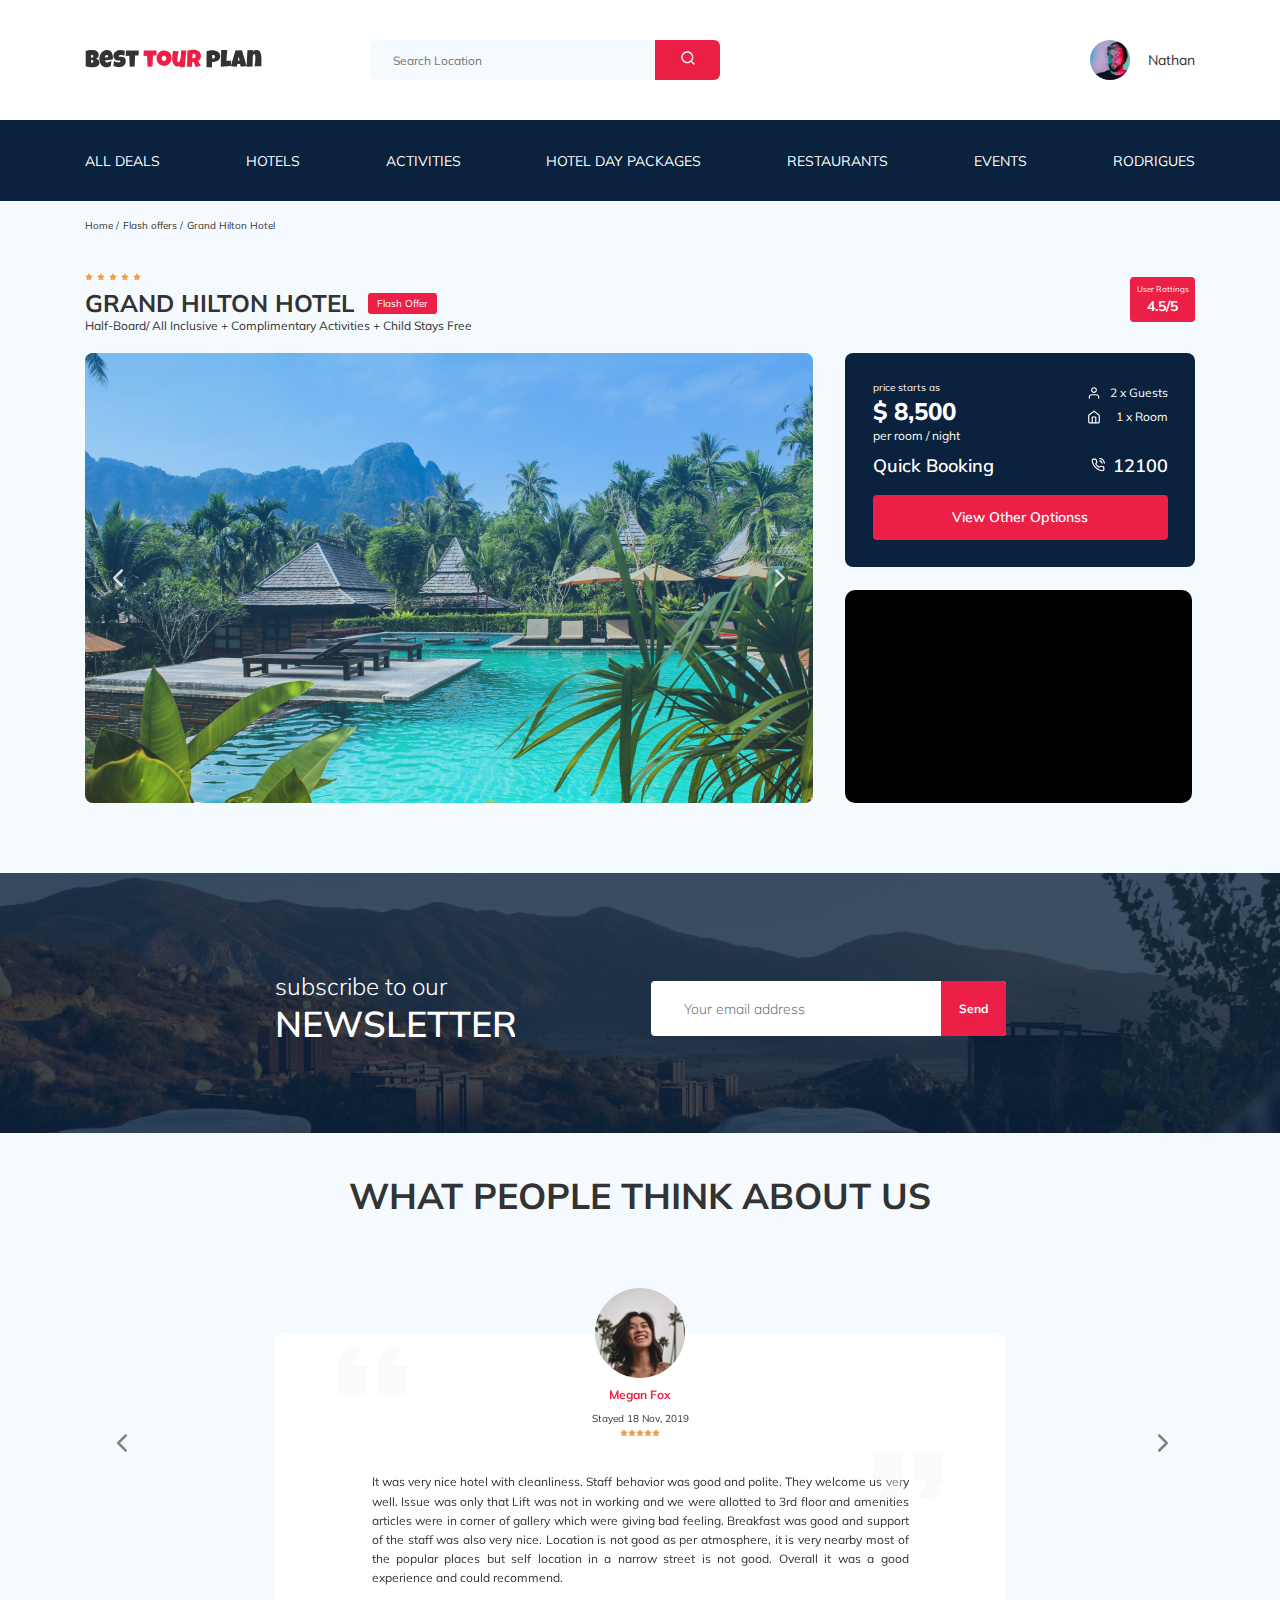
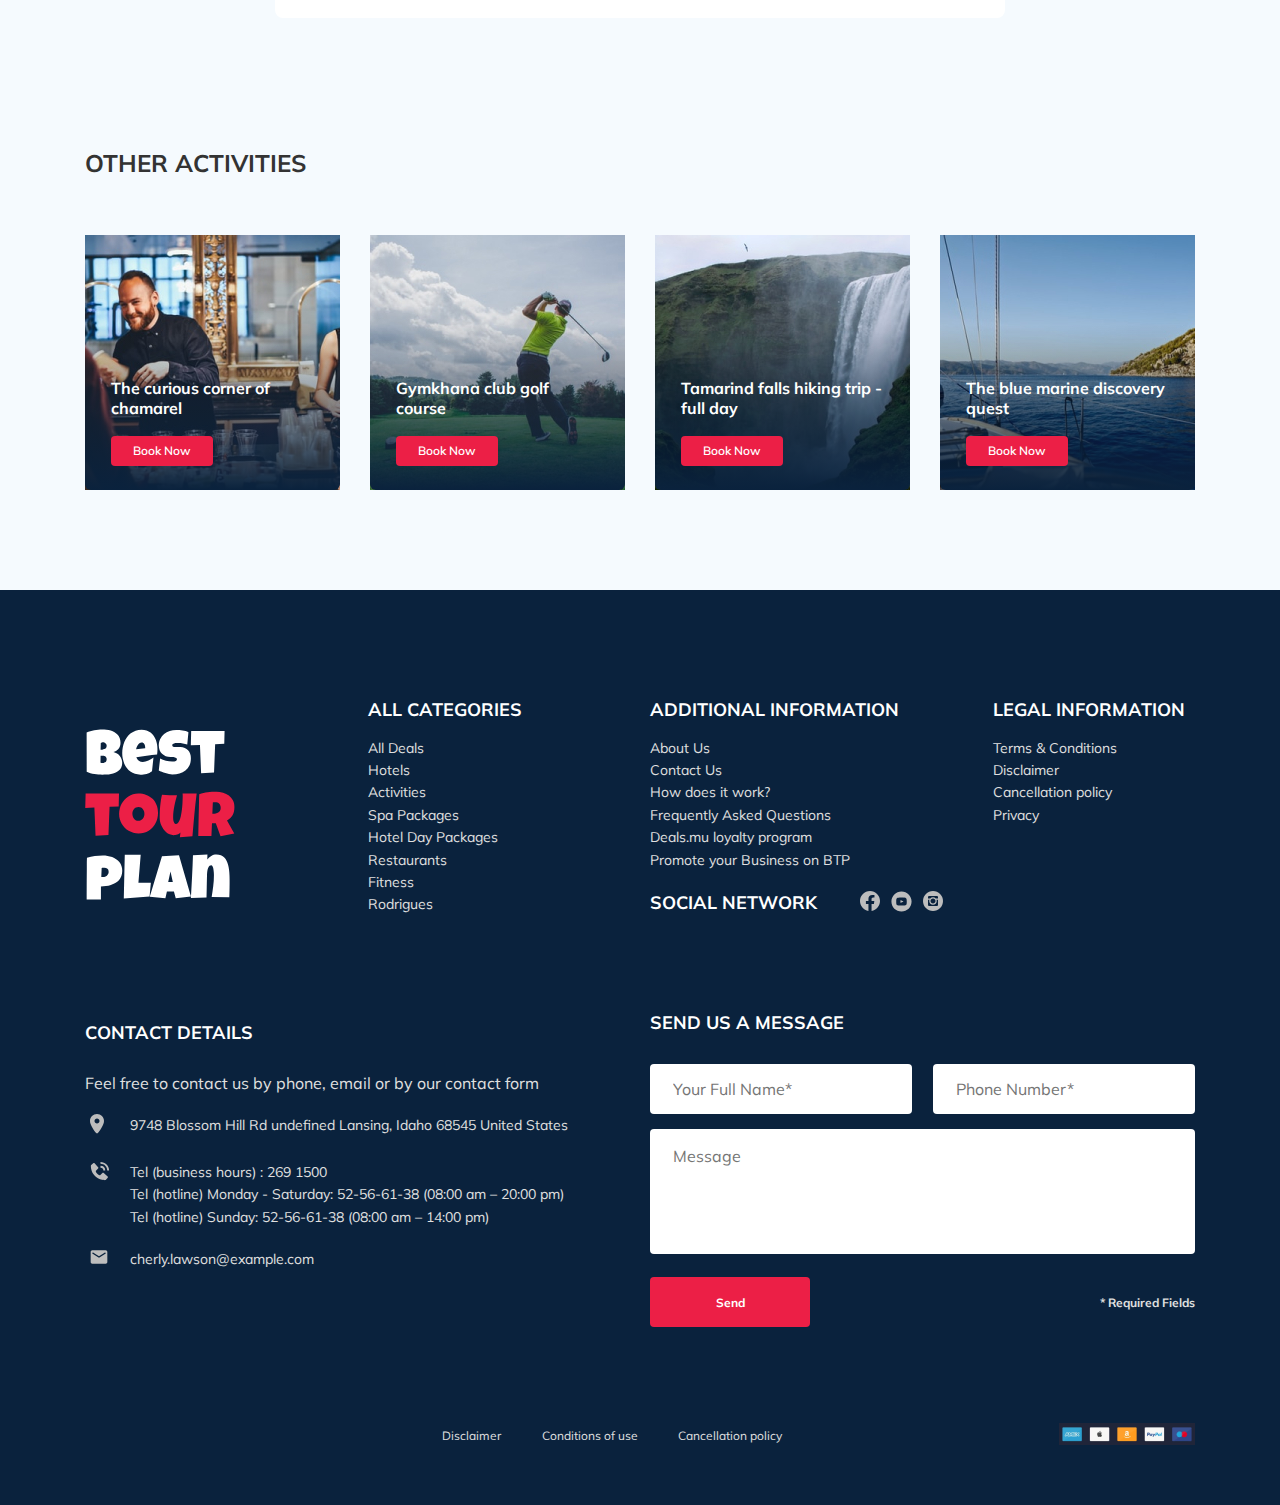
==== index.html @ 8a9fab69 "fixed: responsive for 320px" ====
<!DOCTYPE html>
<html lang="en">
<head>
  <meta charset="UTF-8">
  <meta http-equiv="X-UA-Compatible" content="IE=edge">
  <meta name="viewport" content="width=device-width, initial-scale=1.0">
  <link rel="shortcut icon" type="image/jpg" href="image/favicon.png">
  <link rel="preconnect" href="https://fonts.gstatic.com">
  <link href="https://fonts.googleapis.com/css2?family=Mulish:wght@400;700&family=Nunito:wght@400;600;700;800&display=swap" rel="stylesheet">
  <link rel="stylesheet" href="css/swiper-bundle.min.css">
  <link rel="stylesheet" href="css/style.css">
  <title>Best Tour Plan - Otel Booking</title>
</head>
<body>
  <header class="navbar navbar--mobile_fixed">
    <div class="container">
      <div class="navbar-top">
        <a href="#" class="logo"><img src="image/horizontal-Logo.svg" alt="Logo" class="logo"></a>


        <form action="#" class="search navbar__search navbar__search--mobile-hidden">
          <input type="text" class="search__input" placeholder="Search Location">
          <button class="search__button"><img src="image/search.svg" alt="search"></button>
        </form>
        <!-- /search -->

        <a href="#" class="user navbar__user navbar__user--mobile-hidden">
          <img src="image/avatar.jpg" alt="avatar: Nathan" class="user__avatar">
          <span class="user__name">Nathan</span>
        </a>
        <!-- /.user -->
        <button class="menu-button navbar-top-menu-button">
          <span class="menu-button__line"></span>
          <span class="menu-button__line"></span>
          <span class="menu-button__line"></span>
        </button>
      </div>
      <!-- hedaer__top -->
    </div>
    <div class="navbar__bottom">
      <div class="container">
        <nav>
          <ul class="navbar__menu">
            <li class="navbar__menu-item navbar__menu-item--mobile-visible">
              <a href="#" class="user navbar__user navbar__user--mobile-visible">
                <img src="image/avatar.jpg" alt="avatar: Nathan" class="user__avatar">
                <span class="user__name user__name--light">Nathan</span>
              </a>
            </li>
            <li class="navbar__menu-item navbar__menu-item--mobile-visible">
              <form action="#" class="search navbar__search navbar__search--mobile-visible">
                <input type="text" class="search__input" placeholder="Search Location">
                <button class="search__button"><img src="image/search.svg" alt="search"></button>
              </form>
            </li>
            <li class="navbar__menu-item">
              <a href="" class="navbar__menu-link">All Deals</a>
            </li>
            <li class="navbar__menu-item">
              <a href="" class="navbar__menu-link">Hotels</a>
            </li>
            <li class="navbar__menu-item">
              <a href="" class="navbar__menu-link">Activities</a>
            </li>
            <li class="navbar__menu-item">
              <a href="" class="navbar__menu-link">Hotel Day Packages</a>
            </li>
            <li class="navbar__menu-item">
              <a href="" class="navbar__menu-link">Restaurants</a>
            </li>
            <li class="navbar__menu-item">
              <a href="" class="navbar__menu-link">Events</a>
            </li>
            <li class="navbar__menu-item">
              <a href="" class="navbar__menu-link">Rodrigues</a>
            </li>
          </ul>
        </nav>
      </div>
    </div>
    <!-- /.navbar__container -->
  </header>
  <nav class="breadcrump">
    <div class="container">
      <ul class="breadcrump__list">
        <li class="breadcrump__list-item">
          <a href="" class="breadcrump__list-link">Home</a>
        </li>
        <li class="breadcrump__list-item">
          <a href="" class="breadcrump__list-link">Flash offers</a>
        </li>
        <li class="breadcrump__list-item">
          Grand Hilton Hotel
        </li>
      </ul>
    </div>
    <!-- /.container -->
  </nav>
  <!-- /.breadcrump -->
  <section class="hotel">
    <div class="container">
      <div class="hotel__info">
        <div class="hotel__info-text">
          <div class="hotel__wrapper">
            <div class="stars">
              <img src="image/Star.svg" alt="star" class="star">
              <img src="image/Star.svg" alt="star" class="star">
              <img src="image/Star.svg" alt="star" class="star">
              <img src="image/Star.svg" alt="star" class="star">
              <img src="image/Star.svg" alt="star" class="star">
            </div>
            <h1 class="hotel__name hotel__info-name">GRAND HILTON HOTEL</h1>
            <span class="offer hotel__info-offer">Flash Offer</span>
          </div>
          <p class="hotel__description hotel__info-description">Half-Board/ All Inclusive + Complimentary Activities + Child Stays Free</p>
        </div>
        <div class="rating hotel__info-rating">
          <span class="rating__text">User Rattings</span>
          <span class="rating__counter">4.5/5</span>
        </div>
      </div>
      <div class="hotel__grid">
        <!-- Slider main container -->
        <div class="swiper-container hotel-slider hotel__slider">
          <!-- Additional required wrapper -->
          <div class="swiper-wrapper">
            <!-- Slides -->
            <div class="swiper-slide hotel__swiper-item"><img class="hotel__slider-img" src="image/slider.jpg" alt="slider photo"></div>
            <div class="swiper-slide hotel__swiper-item"><img class="hotel__slider-img" src="image/slider.jpg" alt="slider photo"></div>
            <div class="swiper-slide hotel__swiper-item"><img class="hotel__slider-img" src="image/slider.jpg" alt="slider photo"></div>
          </div>
          <!-- If we need navigation buttons -->
          <button class="hotel-slider__button hotel-slider__button--pref"></button>
          <button class="hotel-slider__button hotel-slider__button--next"></button>
        </div>
        <!-- /swiper-container -->
        <div class="hotel__right">
          <div class="booking">
            <div class="booking__info">
              <div class="booking__price">
                <span class="booking__start">price starts as</span>
                <strong class="booking__pricetag">$ 8,500</strong>
                <span class="booking__per-room">per room / night</span>
              </div>
              <!-- /.booking -->
              <div class="booking__room">
                <div class="booking__text">
                  <img src="image/booking/user.svg" alt="user" class="booking__icon">
                  <span class="booking__description">2 x Guests</span>
                </div>
                <div class="booking__text">
                  <img src="image/booking/home.svg" alt="room" class="booking__icon">
                  <span class="booking__description">1 x Room</span>
                </div>
              </div>
            </div>
            <!-- /.booking__info -->
            <div class="booking__call-center">
              <span class="booking__heading">Quick Booking</span>
              <a href="tel:12100" class="booking__number">
                <img src="image/booking/phone-call.svg" alt="call">
                <span class="booking__num">12100</span>
              </a>
            </div>
            <button class="booking__button button">View Other Optionss</button>
  
            <!-- /.booking__call-center -->
          </div>
          <!-- /.booking -->
          <div class="map">
            <iframe src="https://www.google.com/maps/embed?pb=!1m18!1m12!1m3!1d3952.0412124696145!2d98.29255281409928!3d7.89075740794915!2m3!1f0!2f0!3f0!3m2!1i1024!2i768!4f13.1!3m3!1m2!1s0x30503b7bfcd9f903%3A0xf7065fac1e3d7c48!2sDoubleTree%20by%20Hilton%20Phuket%20Banthai%20Resort!5e0!3m2!1sru!2skz!4v1615808727903!5m2!1sru!2skz"  height="213" style="border:0;" allowfullscreen="" loading="lazy"></iframe>
          </div>
          <!-- /.map -->
        </div>
        <!-- /.hotel__right -->
      </div>
      <!-- /.hotel__grid -->
      </div>
  </section>
  <section class="newsletter">
    <div class="newsletter__wrapper">
      <h2 class="newsletter__title">
        subscribe to our
        <span class="newsletter__title-strong">Newsletter</span>
      </h2>
      <form action="#" class="subscribe newsletter__subscribe">
        <input type="text" class="subscribe__input" placeholder="Your email address">
        <button class="subscribe__button">Send</button>
      </form>
    </div>
    <!-- /.newsletter-wrapper -->
  </section>
  <section class="reviews">
    <div class="container">
      <h2 class="reviews__title">What people think about us</h2>
      <div class="swiper-container reviews-slider">
        <div class="swiper-wrapper">
          <div class="swiper-slide">
            <div class="reviews-slider__item">
              <div class="reviews-slider__profile">
                <img src="image/reviews-avatar.jpg" alt="avatar" class="reviews-slider-avatar">
                <h3 class="reviews-slider__username">Megan Fox</h3>
                <span class="reviews-slider__date">Stayed 18 Nov, 2019</span>
                <div class="reviews-slider__rating">
                  <img src="image/Star.svg" alt="star" class="star">
                  <img src="image/Star.svg" alt="star" class="star">
                  <img src="image/Star.svg" alt="star" class="star">
                  <img src="image/Star.svg" alt="star" class="star">
                  <img src="image/Star.svg" alt="star" class="star">
                </div>
                <!-- /.reviews-slider__rating -->
              </div>
              <!-- /.review-slide__profile -->
              <p class="reviews-slider__text">
                It was very nice hotel with cleanliness. Staff behavior was good and polite. They welcome us very well. Issue was only that Lift was not in working and we were allotted to 3rd floor and amenities articles were in corner of gallery which were giving bad feeling. Breakfast was good and support of the staff was also very nice. Location is not good as per atmosphere, it is very nearby most of the popular places but self location in a narrow street is not good. Overall it was a good experience and could recommend. 
              </p>
            </div>
            <!-- /.review-slide__item -->
          </div>
          <!-- /.swiper-slide -->
          <div class="swiper-slide">
            <div class="reviews-slider__item">
              <div class="reviews-slider__profile">
                <img src="image/reviews-avatar-2.jpg" alt="avatar" class="reviews-slider-avatar">
                <h3 class="reviews-slider__username">Steven Micchal</h3>
                <span class="reviews-slider__date">Stayed 15 Feb, 2018</span>
                <div class="reviews-slider__rating">
                  <img src="image/Star.svg" alt="star" class="star">
                  <img src="image/Star.svg" alt="star" class="star">
                  <img src="image/Star.svg" alt="star" class="star">
                  <img src="image/Star.svg" alt="star" class="star">
                  <img src="image/Star.svg" alt="star" class="star">
                </div>
                <!-- /.reviews-slider__rating -->
              </div>
              <!-- /.review-slide__profile -->
              <p class="reviews-slider__text">
                It was very nice hotel with cleanliness. Staff behavior was good and polite. They welcome us very well. Issue was only that Lift was not in working and we were allotted to 3rd floor and amenities articles were in corner of gallery which were giving bad feeling. Breakfast was good and support of the staff was also very nice. Location is not good as per atmosphere, it is very nearby most of the popular places but self location in a narrow street is not good. Overall it was a good experience and could recommend. 
              </p>
            </div>
            <!-- /.review-slide__item -->
          </div>
          <!-- /.swiper-slide -->
          <div class="swiper-slide">
            <div class="reviews-slider__item">
              <div class="reviews-slider__profile">
                <img src="image/reviews-avatar-3.jpg" alt="avatar" class="reviews-slider-avatar">
                <h3 class="reviews-slider__username">Brandin Cold</h3>
                <span class="reviews-slider__date">Stayed 23 Apr, 2018</span>
                <div class="reviews-slider__rating">
                  <img src="image/Star.svg" alt="star" class="star">
                  <img src="image/Star.svg" alt="star" class="star">
                  <img src="image/Star.svg" alt="star" class="star">
                  <img src="image/Star.svg" alt="star" class="star">
                  <img src="image/Star.svg" alt="star" class="star">
                </div>
                <!-- /.reviews-slider__rating -->
              </div>
              <!-- /.review-slide__profile -->
              <p class="reviews-slider__text">
                It was very nice hotel with cleanliness. Staff behavior was good and polite. They welcome us very well. Issue was only that Lift was not in working and we were allotted to 3rd floor and amenities articles were in corner of gallery which were giving bad feeling. Breakfast was good and support of the staff was also very nice. Location is not good as per atmosphere, it is very nearby most of the popular places but self location in a narrow street is not good. Overall it was a good experience and could recommend. 
              </p>
            </div>
            <!-- /.review-slide__item -->
          </div>
          <!-- /.swiper-slide -->
        </div>
        <!-- /.preview-wrapper -->
        <button class="reviews-slider__button reviews-slider__button--prev"></button>
        <button class="reviews-slider__button reviews-slider__button--next"></button>
      </div>
      <!-- /.preview-sliders -->
          </div>
          <!-- /.container -->
  </section>
  <!-- /.newsletter -->
  <section class="activities">
    <div class="container">
      <h2 class="activities__title">
        Other Activities
      </h2>
      <div class="activities-wrapper">
        <div class="card activities-card">
          <img class="image card__img" src="image/activities-1.jpg" alt="The curious corner 
          of chamarel">
          <h3 class="card__title">The curious corner 
            of chamarel</h3>
          <button class="card__button">Book Now</button>
        </div>
        <!-- /.card -->
        <div class="card activities-card">
          <img class="image card__img" src="image/activities-2.jpg" alt="Gymkhana club golf
          course">
          <h3 class="card__title">Gymkhana club golf
            course</h3>
          <button class="card__button">Book Now</button>
        </div>
        <!-- /.card -->
        <div class="card activities-card">
          <img class="image card__img" src="image/activities-3.jpg" alt="Tamarind falls hiking trip - full day">
          <h3 class="card__title">Tamarind falls hiking trip - full day </h3>
          <button class="card__button">Book Now</button>
        </div>
        <!-- /.card -->
        <div class="card activities-card">
          <img class="image card__img" src="image/activities-4.jpg" alt="The blue marine discovery quest">
          <h3 class="card__title">The blue marine discovery quest</h3>
          <button class="card__button">Book Now</button>
        </div>
        <!-- /.card -->
      </div>
      <!-- /.activities-wrapper -->
    </div>
    <!-- /.container -->
  </section>
  <footer class="footer">
    <div class="container">
      <div class="footer-wrapper">
        <img src="image/vertical-logo.svg" alt="Logo: Best Tour plan" class="logo footer__logo">
        <div class="footer__lits footer__categories">
          <div class="footer__title">ALL CATEGORIES
          </div>
          <ul class="footer__ul">
            <li class="footer__item"><a href="#" class="footer__link">All Deals
            </a></li>
            <li class="footer__item"><a href="#" class="footer__link">Hotels
            </a></li>
            <li class="footer__item"><a href="#" class="footer__link">Activities </a></li>
            <li class="footer__item"><a href="#" class="footer__link">Spa Packages</a></li>
            <li class="footer__item"><a href="#" class="footer__link">Hotel Day Packages</a></li>
            <li class="footer__item"><a href="#" class="footer__link">Restaurants</a></li>
            <li class="footer__item"><a href="#" class="footer__link">Fitness</a></li>
            <li class="footer__item"><a href="#" class="footer__link">Rodrigues</a></li>
          </ul>
          <!-- /.footer__ul -->
        </div>      
        <!-- /.footer__list -->
        <div class="footer__lits footer__additional">
          <div class="footer__title">ADDITIONAL INFORMATION</div>
          <ul class="footer__ul">
            <li class="footer__item"><a href="#" class="footer__link">About Us
            </a></li>
            <li class="footer__item"><a href="#" class="footer__link">Contact Us
            </a></li>
            <li class="footer__item"><a href="#" class="footer__link">How does it work?
            </a></li>
            <li class="footer__item"><a href="#" class="footer__link">Frequently Asked Questions</a></li>
            <li class="footer__item"><a href="#" class="footer__link">Deals.mu loyalty program
            </a></li>
            <li class="footer__item"><a href="#" class="footer__link">Promote your Business on BTP</a></li>
          </ul>
          <!-- /.footer__ul -->
        </div>      
        <!-- /.footer__list --> 
        <div class="footer__social-network">
          <div class="footer__title footer__title--inline">Social Network</div>
          <div class="footer__social-links">
            <a href="https://www.facebook.com/" class="footer__social-link">
              <img src="image/social-hubs/facebook.svg" alt="facebok">
            </a>
            <a href="https://www.youtube.com" class="footer__social-link">
              <img src="image/social-hubs/youtube.svg" alt="youtube">
            </a>
            <a href="https://www.instagram.com" class="footer__social-link">
              <img src="image/social-hubs/instagram.svg" alt="instagram">
            </a>
          </div>
        </div>
        <!-- /footer__social-network -->
        <div class="footer__list footer__legal">
          <h3 class="footer__title">LEGAL INFORMATION</h3>
          <ul class="footer__ul">
            <li class="footer__item"><a href="#" class="footer__link">Terms & Conditions</a></li>
            <li class="footer__item"><a href="#" class="footer__link">Disclaimer</a></li>
            <li class="footer__item"><a href="#" class="footer__link">Cancellation policy</a></li>
            <li class="footer__item"><a href="#" class="footer__link">Privacy</a></li>
          </ul>
          <!-- /.footer__ul -->
        </div>
        <!-- /.footer__list -->
        <div class="footer__contact-details">
          <h3 class="footer__title footer__title--mb-3">Contact Details</h3>
          <p class="footer__text">
            Feel free to contact us by phone, email or by our contact form
          </p>
          <ul class="footer__list footer__contact-list">
            <li class="footer__item footer__item--mb-2">
              <div class="footer__icon-wrapper">
                <img class="footer__icon" src="image/footer-list/map-marker.svg" alt="icon: phone-call">
              </div>
              9748 Blossom Hill Rd undefined Lansing, Idaho 68545 United States
            </li>
            <li class="footer__item footer__item--mb-2">
              <div class="footer__icon-wrapper">
                <img class="footer__icon" src="image/footer-list/phone-call.svg" alt="icon: phone-call">
              </div>
              <span class="phone__num">
                Tel (business hours) : <a href="#" class="phone__num-link">269 1500</a> <br>
                Tel (hotline) Monday - Saturday: <a href="#" class="phone__num-link">52-56-61-38</a> (08:00 am – 20:00 pm) <br>
                Tel (hotline) Sunday: <a href="#" class="phone__num-link">52-56-61-38</a> (08:00 am – 14:00 pm)
              </span>
              </li>
            <li class="footer__item footer__item--mb-2">
              <div class="footer__icon-wrapper">
                <img class="footer__icon" src="image/footer-list/email.svg" alt="icon: email">
              </div>
              cherly.lawson@example.com
            </li>
          </ul>
        </div>
        <!-- /.footer__contact-details -->
        <div class="footer__contact-form">
          <h3 class="footer__title footer__title--mb-3">Send us a message</h3>
          <form action="#" class="footer__form">
            <input 
            type="text" 
            class="input footer__input"
            placeholder="Your Full Name*"
            ><input 
            type="text" 
            class="input footer__input"
            placeholder="Phone Number*"
            >
            <textarea placeholder="Message" cols="30" rows="10" class="footer__message"></textarea>
            <button class="footer__button" type="submit">Send</button>
            <span class="footer__info">* Required Fields</span>
          </form>
        </div>
      </div>
      <!-- /.footer-wrapper -->
      <div class="footer__conditions">
          <ul class="footer__list footer__conditions-list">
            <li class="footer__item footer__conditions-list-item">Disclaimer</li>
            <li class="footer__item footer__conditions-list-item">Conditions of use</li>
            <li class="footer__item footer__conditions-list-item">Cancellation policy</li>
          </ul>
          <div class="footer__cards">
            <img src="image/footer-conditions/footer-cards.png" alt="Cards">
          </div>
        </div>
      <!-- /.container -->
    </div>
  </footer>
  <script src="js/swiper-bundle.min.js"></script>
  <script src="js/main.js"></script>
</body>
</html>
---- css/style.css ----
* {
  -webkit-box-sizing: border-box;
          box-sizing: border-box;
}

body {
  font-family: 'Mulish', sans-serif;
  background-color: #F5FAFE;
  color: #333333;
}

.container {
  max-width: 1110px;
  margin: 0 auto;
}

img {
  max-width: 100%;
}

iframe {
  width: 100% !important;
}

.navbar {
  background-color: #fff;
}

.navbar-top {
  display: -webkit-box;
  display: -ms-flexbox;
  display: flex;
  -webkit-box-align: center;
      -ms-flex-align: center;
          align-items: center;
  -webkit-box-pack: justify;
      -ms-flex-pack: justify;
          justify-content: space-between;
  padding-top: 40px;
  padding-bottom: 40px;
}

.navbar-top-menu-button {
  display: none;
}

.navbar__search {
  margin-left: 108px;
  margin-right: auto;
}

.navbar__bottom {
  background-color: #0A223D;
}

.navbar__menu {
  display: -webkit-box;
  display: -ms-flexbox;
  display: flex;
  -webkit-box-align: center;
      -ms-flex-align: center;
          align-items: center;
  -webkit-box-pack: justify;
      -ms-flex-pack: justify;
          justify-content: space-between;
  margin: 0;
  padding: 31px 0;
  list-style-type: none;
  color: #fff;
}

.navbar__menu-link {
  text-decoration: none;
  text-transform: uppercase;
  font-size: 14px;
  line-height: 18px;
  color: inherit;
}

.navbar__menu-item--mobile-visible {
  display: none;
}

.logo {
  width: 177px;
}

.search {
  display: -webkit-box;
  display: -ms-flexbox;
  display: flex;
  position: relative;
  overflow: hidden;
  border-radius: 6px;
  height: 40px;
}

.search__input {
  width: 350px;
  height: 100%;
  padding-left: 23px;
  padding-right: 75px;
  background-color: #F5FAFE;
  border: none;
  font-size: 12px;
  line-height: 15px;
  outline: none;
}

.search__button {
  position: absolute;
  top: 0;
  right: 0;
  height: 100%;
  width: 65px;
  background-color: #EC1F46;
  outline: none;
  border: none;
  cursor: pointer;
}

.user {
  display: -webkit-box;
  display: -ms-flexbox;
  display: flex;
  -webkit-box-align: center;
      -ms-flex-align: center;
          align-items: center;
  text-decoration: none;
}

.user__avatar {
  width: 40px;
  height: 40px;
  border-radius: 50%;
  -o-object-fit: cover;
     object-fit: cover;
}

.user__name {
  margin-left: 18px;
  font-size: 14px;
  line-height: 18px;
  color: #333333;
}

/*! normalize.css v8.0.1 | MIT License | github.com/necolas/normalize.css */
/* Document
   ========================================================================== */
/**
 * 1. Correct the line height in all browsers.
 * 2. Prevent adjustments of font size after orientation changes in iOS.
 */
html {
  line-height: 1.15;
  /* 1 */
  -webkit-text-size-adjust: 100%;
  /* 2 */
}

/* Sections
   ========================================================================== */
/**
 * Remove the margin in all browsers.
 */
body {
  margin: 0;
}

/**
 * Render the `main` element consistently in IE.
 */
main {
  display: block;
}

/**
 * Correct the font size and margin on `h1` elements within `section` and
 * `article` contexts in Chrome, Firefox, and Safari.
 */
h1 {
  font-size: 2em;
  margin: 0.67em 0;
}

/* Grouping content
   ========================================================================== */
/**
 * 1. Add the correct box sizing in Firefox.
 * 2. Show the overflow in Edge and IE.
 */
hr {
  -webkit-box-sizing: content-box;
          box-sizing: content-box;
  /* 1 */
  height: 0;
  /* 1 */
  overflow: visible;
  /* 2 */
}

/**
 * 1. Correct the inheritance and scaling of font size in all browsers.
 * 2. Correct the odd `em` font sizing in all browsers.
 */
pre {
  font-family: monospace, monospace;
  /* 1 */
  font-size: 1em;
  /* 2 */
}

/* Text-level semantics
   ========================================================================== */
/**
 * Remove the gray background on active links in IE 10.
 */
a {
  background-color: transparent;
}

/**
 * 1. Remove the bottom border in Chrome 57-
 * 2. Add the correct text decoration in Chrome, Edge, IE, Opera, and Safari.
 */
abbr[title] {
  border-bottom: none;
  /* 1 */
  text-decoration: underline;
  /* 2 */
  -webkit-text-decoration: underline dotted;
          text-decoration: underline dotted;
  /* 2 */
}

/**
 * Add the correct font weight in Chrome, Edge, and Safari.
 */
b,
strong {
  font-weight: bolder;
}

/**
 * 1. Correct the inheritance and scaling of font size in all browsers.
 * 2. Correct the odd `em` font sizing in all browsers.
 */
code,
kbd,
samp {
  font-family: monospace, monospace;
  /* 1 */
  font-size: 1em;
  /* 2 */
}

/**
 * Add the correct font size in all browsers.
 */
small {
  font-size: 80%;
}

/**
 * Prevent `sub` and `sup` elements from affecting the line height in
 * all browsers.
 */
sub,
sup {
  font-size: 75%;
  line-height: 0;
  position: relative;
  vertical-align: baseline;
}

sub {
  bottom: -0.25em;
}

sup {
  top: -0.5em;
}

/* Embedded content
   ========================================================================== */
/**
 * Remove the border on images inside links in IE 10.
 */
img {
  border-style: none;
}

/* Forms
   ========================================================================== */
/**
 * 1. Change the font styles in all browsers.
 * 2. Remove the margin in Firefox and Safari.
 */
button,
input,
optgroup,
select,
textarea {
  font-family: inherit;
  /* 1 */
  font-size: 100%;
  /* 1 */
  line-height: 1.15;
  /* 1 */
  margin: 0;
  /* 2 */
}

/**
 * Show the overflow in IE.
 * 1. Show the overflow in Edge.
 */
button,
input {
  /* 1 */
  overflow: visible;
}

/**
 * Remove the inheritance of text transform in Edge, Firefox, and IE.
 * 1. Remove the inheritance of text transform in Firefox.
 */
button,
select {
  /* 1 */
  text-transform: none;
}

/**
 * Correct the inability to style clickable types in iOS and Safari.
 */
button,
[type="button"],
[type="reset"],
[type="submit"] {
  -webkit-appearance: button;
}

/**
 * Remove the inner border and padding in Firefox.
 */
button::-moz-focus-inner,
[type="button"]::-moz-focus-inner,
[type="reset"]::-moz-focus-inner,
[type="submit"]::-moz-focus-inner {
  border-style: none;
  padding: 0;
}

/**
 * Restore the focus styles unset by the previous rule.
 */
button:-moz-focusring,
[type="button"]:-moz-focusring,
[type="reset"]:-moz-focusring,
[type="submit"]:-moz-focusring {
  outline: 1px dotted ButtonText;
}

/**
 * Correct the padding in Firefox.
 */
fieldset {
  padding: 0.35em 0.75em 0.625em;
}

/**
 * 1. Correct the text wrapping in Edge and IE.
 * 2. Correct the color inheritance from `fieldset` elements in IE.
 * 3. Remove the padding so developers are not caught out when they zero out
 *    `fieldset` elements in all browsers.
 */
legend {
  -webkit-box-sizing: border-box;
          box-sizing: border-box;
  /* 1 */
  color: inherit;
  /* 2 */
  display: table;
  /* 1 */
  max-width: 100%;
  /* 1 */
  padding: 0;
  /* 3 */
  white-space: normal;
  /* 1 */
}

/**
 * Add the correct vertical alignment in Chrome, Firefox, and Opera.
 */
progress {
  vertical-align: baseline;
}

/**
 * Remove the default vertical scrollbar in IE 10+.
 */
textarea {
  overflow: auto;
}

/**
 * 1. Add the correct box sizing in IE 10.
 * 2. Remove the padding in IE 10.
 */
[type="checkbox"],
[type="radio"] {
  -webkit-box-sizing: border-box;
          box-sizing: border-box;
  /* 1 */
  padding: 0;
  /* 2 */
}

/**
 * Correct the cursor style of increment and decrement buttons in Chrome.
 */
[type="number"]::-webkit-inner-spin-button,
[type="number"]::-webkit-outer-spin-button {
  height: auto;
}

/**
 * 1. Correct the odd appearance in Chrome and Safari.
 * 2. Correct the outline style in Safari.
 */
[type="search"] {
  -webkit-appearance: textfield;
  /* 1 */
  outline-offset: -2px;
  /* 2 */
}

/**
 * Remove the inner padding in Chrome and Safari on macOS.
 */
[type="search"]::-webkit-search-decoration {
  -webkit-appearance: none;
}

/**
 * 1. Correct the inability to style clickable types in iOS and Safari.
 * 2. Change font properties to `inherit` in Safari.
 */
::-webkit-file-upload-button {
  -webkit-appearance: button;
  /* 1 */
  font: inherit;
  /* 2 */
}

/* Interactive
   ========================================================================== */
/*
 * Add the correct display in Edge, IE 10+, and Firefox.
 */
details {
  display: block;
}

/*
 * Add the correct display in all browsers.
 */
summary {
  display: list-item;
}

/* Misc
   ========================================================================== */
/**
 * Add the correct display in IE 10+.
 */
template {
  display: none;
}

/**
 * Add the correct display in IE 10.
 */
[hidden] {
  display: none;
}

.breadcrump__list {
  padding: 18px 0;
  margin: 0;
  display: -webkit-box;
  display: -ms-flexbox;
  display: flex;
  align-item: center;
  list-style: none;
}

.breadcrump__list-link {
  text-decoration: none;
  color: #333333;
}

.breadcrump__list-item {
  font-size: 10px;
  line-height: 13px;
}

.breadcrump__list-item:not(:last-child)::after {
  content: "/";
  margin-right: 4px;
}

.hotel {
  padding-top: 16px;
  padding-bottom: 70px;
}

.hotel__info {
  display: -webkit-box;
  display: -ms-flexbox;
  display: flex;
  -webkit-box-align: center;
      -ms-flex-align: center;
          align-items: center;
  -webkit-box-pack: justify;
      -ms-flex-pack: justify;
          justify-content: space-between;
  padding-bottom: 20px;
}

.hotel__info-offer {
  margin-left: 14px;
  margin-top: 4px;
}

.hotel__info-name {
  margin-top: 4px;
  margin-bottom: 0;
}

.hotel__info-description {
  margin-top: 0;
  margin-bottom: 0;
  font-size: 12px;
  line-height: 15px;
}

.hotel__name {
  font-size: 24px;
  line-height: 30px;
}

.hotel__wrapper {
  display: -webkit-box;
  display: -ms-flexbox;
  display: flex;
  -ms-flex-wrap: wrap;
      flex-wrap: wrap;
  -webkit-box-align: center;
      -ms-flex-align: center;
          align-items: center;
}

.hotel__descripton {
  font-size: 12px;
  line-height: 15px;
}

.hotel__grid {
  display: -webkit-box;
  display: -ms-flexbox;
  display: flex;
  -webkit-box-pack: justify;
      -ms-flex-pack: justify;
          justify-content: space-between;
}

.hotel__right {
  display: -webkit-box;
  display: -ms-flexbox;
  display: flex;
  -webkit-box-orient: vertical;
  -webkit-box-direction: normal;
      -ms-flex-direction: column;
          flex-direction: column;
  -webkit-box-pack: justify;
      -ms-flex-pack: justify;
          justify-content: space-between;
}

.hotel-slider {
  width: 728px;
  height: 450px;
}

.hotel-slider__button {
  position: absolute;
  top: 50%;
  -webkit-transform: translateY(-50%);
          transform: translateY(-50%);
  z-index: 99;
  width: 30px;
  height: 30px;
  border: none;
  cursor: pointer;
  background-color: transparent;
  background-repeat: no-repeat;
  background-size: 10px;
  background-position: center;
}

.hotel-slider__button--next {
  right: 18px;
  background-image: url(../image/arrow-next.svg);
}

.hotel-slider__button--pref {
  left: 18px;
  background-image: url(../image/arrow-pref.svg);
}

.hotel__swiper-item {
  position: relative;
  width: 100%;
  height: 100%;
  border-radius: 8px;
  overflow: hidden;
}

.hotel__swiper-item::after {
  content: "";
  position: absolute;
  width: 100%;
  height: 100%;
  top: 0;
  bottom: 0;
  left: 0;
  right: 0;
  background: -webkit-gradient(linear, left top, left bottom, from(rgba(0, 122, 223, 0.48)), to(rgba(255, 255, 255, 0.128)));
  background: linear-gradient(180deg, rgba(0, 122, 223, 0.48) 0%, rgba(255, 255, 255, 0.128) 100%);
  z-index: 10;
}

.offer {
  font-size: 10px;
  line-height: 13px;
  padding: 4px 9px;
  background-color: #EC1F46;
  border-radius: 3px;
  color: #fff;
}

.stars {
  -ms-flex-preferred-size: 100%;
      flex-basis: 100%;
}

.rating {
  max-width: 65px;
  min-height: 45px;
  text-align: center;
  border-radius: 4px;
  background-color: #EC1F46;
  color: #fff;
}

.rating__text {
  font-size: 8px;
  line-height: 10px;
}

.rating__counter {
  font-weight: bold;
  font-size: 14px;
  line-height: 18px;
}

.booking {
  background: #0A223D;
  color: #fff;
  border-radius: 8px;
  width: 350px;
  min-height: 210px;
  padding: 27.5px;
}

.booking__info {
  display: -webkit-box;
  display: -ms-flexbox;
  display: flex;
  -webkit-box-pack: justify;
      -ms-flex-pack: justify;
          justify-content: space-between;
  margin-bottom: 9px;
}

.booking__price {
  display: -webkit-box;
  display: -ms-flexbox;
  display: flex;
  -webkit-box-orient: vertical;
  -webkit-box-direction: normal;
      -ms-flex-direction: column;
          flex-direction: column;
}

.booking__start {
  font-size: 10px;
  line-height: 14px;
}

.booking__pricetag {
  font-weight: 800;
  font-size: 24px;
  line-height: 33px;
}

.booking__per-room {
  font-size: 12px;
  line-height: 16px;
}

.booking__room {
  margin-top: 4px;
}

.booking__text {
  display: -webkit-box;
  display: -ms-flexbox;
  display: flex;
  -webkit-box-pack: justify;
      -ms-flex-pack: justify;
          justify-content: space-between;
  -webkit-box-align: center;
      -ms-flex-align: center;
          align-items: center;
  margin-bottom: 8px;
  font-size: 12px;
  line-height: 16px;
}

.booking__description {
  margin-left: 9px;
}

.booking__call-center {
  display: -webkit-box;
  display: -ms-flexbox;
  display: flex;
  -webkit-box-pack: justify;
      -ms-flex-pack: justify;
          justify-content: space-between;
  margin-bottom: 17px;
}

.booking__heading {
  font-weight: 600;
  font-size: 18px;
  line-height: 25px;
}

.booking__number {
  display: -webkit-box;
  display: -ms-flexbox;
  display: flex;
  -webkit-box-align: center;
      -ms-flex-align: center;
          align-items: center;
  -webkit-box-pack: justify;
      -ms-flex-pack: justify;
          justify-content: space-between;
  text-decoration: none;
  color: inherit;
  font-weight: 600;
  font-size: 18px;
  line-height: 25px;
}

.booking__num {
  margin-left: 8px;
}

.booking__button {
  width: 100%;
  min-height: 45px;
  font-weight: 600;
  font-size: 14px;
  line-height: 19px;
  border-radius: 4px;
  border: 0;
  background-color: #EC1F46;
  color: #fff;
  curosor: pointer;
}

.map {
  width: 347px;
  height: 213px;
  background-color: #000;
  border-radius: 10px;
  overflow: hidden;
}

.swiper-container {
  margin-left: 0;
}

.newsletter {
  position: relative;
  padding: 98px 0 87px 0;
  background-image: url(../image/newsletter.jpg);
  background-size: cover;
  background-repeat: no-repeat;
  background-position: center;
}

.newsletter:before {
  content: "";
  position: absolute;
  top: 0;
  left: 0;
  right: 0;
  bottom: 0;
  width: 100%;
  height: 100%;
  background-color: rgba(10, 34, 61, 0.8);
}

.newsletter__wrapper {
  position: relative;
  display: -webkit-box;
  display: -ms-flexbox;
  display: flex;
  -webkit-box-align: center;
      -ms-flex-align: center;
          align-items: center;
  -webkit-box-pack: justify;
      -ms-flex-pack: justify;
          justify-content: space-between;
  max-width: 731px;
  margin: auto;
}

.newsletter__title {
  color: #fff;
  font-weight: 300;
  font-size: 24px;
  line-height: 30px;
  max-width: 240px;
  overflow: hidden;
  margin-top: 0;
  margin-bottom: 0;
}

.newsletter__title-strong {
  display: block;
  text-transform: uppercase;
  font-weight: 600;
  font-size: 36px;
  line-height: 45px;
}

.subscribe {
  position: relative;
  width: 355px;
  height: 55px;
  overflow: hidden;
  border-radius: 4px;
}

.subscribe__input {
  position: absolute;
  width: 100%;
  height: 100%;
  border: none;
  padding-left: 33px;
  padding-right: 75px;
  font-weight: 300;
  font-size: 14px;
  line-height: 18px;
}

.subscribe__button {
  position: absolute;
  min-width: 65px;
  top: 0;
  right: 0;
  height: 100%;
  font-weight: bold;
  font-size: 12px;
  line-height: 15px;
  border: none;
  background-color: #EC1F46;
  color: #fff;
  width: 65px;
  overflow: hidden;
}

.reviews {
  padding: 40px 0 70px 0;
}

.reviews__title {
  font-weight: bold;
  font-size: 36px;
  line-height: 45px;
  text-align: center;
  text-transform: uppercase;
  margin-bottom: 70px;
  margin-top: 0;
}

.reviews-slider__item {
  display: -webkit-box;
  display: -ms-flexbox;
  display: flex;
  position: relative;
  -webkit-box-orient: vertical;
  -webkit-box-direction: normal;
      -ms-flex-direction: column;
          flex-direction: column;
  -webkit-box-align: center;
      -ms-flex-align: center;
          align-items: center;
  max-width: 730px;
  margin: 45px auto 0;
  padding: 0 62px 30px;
  background-color: #fff;
  border-radius: 8px;
}

.reviews-slider__item::before {
  content: '';
  position: absolute;
  top: 13px;
  left: 62px;
  background-image: url(../image/quote-left.svg);
  background-repeat: no-repeat;
  width: 70px;
  height: 47px;
}

.reviews-slider__item::after {
  content: '';
  position: absolute;
  top: 118px;
  right: 62px;
  background-image: url(../image/quote-right.svg);
  background-repeat: no-repeat;
  width: 70px;
  height: 47px;
}

.reviews-slider__item__text {
  font-size: 12px;
  line-height: 160%;
  text-align: justify;
}

.reviews-slider__button {
  position: absolute;
  top: 50%;
  -webkit-transform: translateY(-50%);
          transform: translateY(-50%);
  width: 30px;
  height: 30px;
  background-repeat: no-repeat;
  background-size: 30px;
  background-position: center;
  border: none;
  background-color: transparent;
  cursor: pointer;
  z-index: 99;
}

.reviews-slider__button--prev {
  background-image: url(../image/arrow-prev-secondary.svg);
  left: 2%;
  top: 47%;
}

.reviews-slider__button--next {
  background-image: url(../image/arrow-next-secondary.svg);
  right: 1.5%;
  top: 47%;
}

.reviews-slider__profile {
  display: -webkit-box;
  display: -ms-flexbox;
  display: flex;
  -webkit-box-orient: vertical;
  -webkit-box-direction: normal;
      -ms-flex-direction: column;
          flex-direction: column;
  -webkit-box-align: center;
      -ms-flex-align: center;
          align-items: center;
  margin-top: -45px;
  margin-bottom: 35px;
}

.reviews-slider-avatar {
  width: 90px;
  height: 90px;
  border-radius: 50%;
  -o-object-fit: cover;
     object-fit: cover;
  margin-bottom: 9px;
}

.reviews-slider__username {
  font-weight: bold;
  font-size: 12px;
  line-height: 15px;
  color: #EC1F46;
  margin-bottom: 10px;
  margin-top: 0;
}

.reviews-slider__date {
  font-size: 10px;
  line-height: 13px;
  margin-bottom: 4px;
}

.reviews-slider__rating {
  display: -webkit-box;
  display: -ms-flexbox;
  display: flex;
  -webkit-box-align: center;
      -ms-flex-align: center;
          align-items: center;
}

.reviews-slider__text {
  max-width: 537px;
  font-size: 12px;
  line-height: 160%;
  text-align: justify;
  margin: auto;
}

.activities {
  padding-top: 60px;
  padding-bottom: 100px;
}

.activities__title {
  font-weight: bold;
  font-size: 24px;
  line-height: 30px;
  text-transform: uppercase;
  margin-bottom: 57px !important;
  margin-top: 0;
}

.activities-wrapper {
  display: -webkit-box;
  display: -ms-flexbox;
  display: flex;
  -webkit-box-pack: justify;
      -ms-flex-pack: justify;
          justify-content: space-between;
}

.card {
  display: -webkit-box;
  display: -ms-flexbox;
  display: flex;
  position: relative;
  -webkit-box-orient: vertical;
  -webkit-box-direction: normal;
      -ms-flex-direction: column;
          flex-direction: column;
  -webkit-box-align: start;
      -ms-flex-align: start;
          align-items: flex-start;
  padding: 24px 26px;
  width: 255px;
  height: 255px;
}

.card::before {
  content: '';
  position: absolute;
  top: 0;
  bottom: 0;
  right: 0;
  left: 0;
  border-radius: 6px;
  overflow: hidden;
  z-index: -1;
  background: linear-gradient(179.83deg, rgba(196, 196, 196, 0) 35.34%, #0A223D 99.85%);
}

.card__img {
  position: absolute;
  left: 0;
  right: 0;
  top: 0;
  bottom: 0;
  width: 100%;
  height: 100%;
  -o-object-fit: cover;
     object-fit: cover;
  z-index: -2;
}

.card__title {
  margin-top: auto;
  z-index: 2;
  color: #fff;
  margin-bottom: 18px;
  font-weight: bold;
  font-size: 16px;
  line-height: 20px;
}

.card__button {
  font-weight: 600;
  font-size: 12px;
  line-height: 16px;
  color: #fff;
  padding: 7px 22px;
  background-color: #EC1F46;
  border: none;
  border-radius: 4px;
  cursor: pointer;
}

.footer {
  padding-top: 108px;
  padding-bottom: 46px;
  background-color: #0A223D;
  color: #fff;
}

.footer-wrapper {
  display: -ms-grid;
  display: grid;
  -ms-grid-columns: (minmax(min-content, 1fr))[4];
      grid-template-columns: repeat(4, minmax(-webkit-min-content, 1fr));
      grid-template-columns: repeat(4, minmax(min-content, 1fr));
  grid-gap: 20px;
  grid-auto-rows: minmax(40px, -webkit-min-content);
  grid-auto-rows: minmax(40px, min-content);
  -webkit-box-align: start;
      -ms-flex-align: start;
          align-items: start;
}

.footer__logo {
  width: 150px;
  -ms-flex-item-align: center;
      -ms-grid-row-align: center;
      align-self: center;
  -ms-grid-row: 1;
  -ms-grid-row-span: 2;
  grid-row: 1 / 3;
}

.footer__categories {
  -ms-grid-row: 1;
  -ms-grid-row-span: 3;
  grid-row: 1 / 4;
}

.footer__social-links {
  display: -webkit-box;
  display: -ms-flexbox;
  display: flex;
  -webkit-box-align: start;
      -ms-flex-align: start;
          align-items: start;
  min-width: 83px;
  -webkit-box-pack: justify;
      -ms-flex-pack: justify;
          justify-content: space-between;
}

.footer__social-network {
  display: -webkit-box;
  display: -ms-flexbox;
  display: flex;
  -ms-flex-line-pack: center;
      align-content: center;
  -ms-grid-row: 2;
  -ms-grid-row-span: 2;
  grid-row: 2 / 4;
  grid-column: span 2;
}

.footer__legal {
  margin-left: 60px;
}

.footer__contact-details {
  grid-column: span 2;
  margin-top: 10px;
}

.footer__contact-list {
  padding-left: 5px;
}

.footer__contact-form {
  grid-column: span 2;
}

.footer__form {
  display: -webkit-box;
  display: -ms-flexbox;
  display: flex;
  -webkit-box-align: center;
      -ms-flex-align: center;
          align-items: center;
  -webkit-box-pack: justify;
      -ms-flex-pack: justify;
          justify-content: space-between;
  -ms-flex-wrap: wrap;
      flex-wrap: wrap;
}

.footer__ul {
  padding: 0;
  margin: 0;
  list-style: none;
}

.footer__title {
  font-weight: bold;
  font-size: 18px;
  line-height: 23px;
  text-transform: uppercase;
  margin: 0 0 16px 0;
}

.footer__title--inline {
  margin: 0 43px 0 0;
}

.footer__title--mb-3 {
  margin-bottom: 30px;
}

.footer__item {
  display: -webkit-box;
  display: -ms-flexbox;
  display: flex;
  -webkit-box-align: start;
      -ms-flex-align: start;
          align-items: flex-start;
  font-size: 14px;
  line-height: 160%;
  color: #E0E0E0;
}

.footer__item--mb-2 {
  margin-bottom: 20px;
}

.footer__icon-wrapper {
  min-width: 40px;
}

.footer__text {
  color: #E0E0E0;
  margin-bottom: 22px;
}

.footer__link {
  text-decoration: none;
  color: #E0E0E0;
}

.footer__input {
  background-color: #fff;
  border-radius: 4px;
  border: none;
  padding: 0 23px;
  height: 50px;
  margin-bottom: 15px;
  -ms-flex-preferred-size: 48%;
      flex-basis: 48%;
}

.footer__message {
  height: 125px;
  width: 540 px;
  background-color: #fff;
  border: none;
  border-radius: 4px;
  padding: 18px 23px;
  -ms-flex-preferred-size: 100%;
      flex-basis: 100%;
  margin-bottom: 23px;
  resize: none;
}

.footer__button {
  min-width: 160px;
  height: 50px;
  padding: 18px;
  font-weight: bold;
  font-size: 12px;
  line-height: 15px;
  color: #fff;
  background-color: #EC1F46;
  border: none;
  border-radius: 4px;
}

.footer__info {
  font-weight: bold;
  font-size: 12px;
  line-height: 15px;
  color: #E0E0E0;
}

.footer__conditions {
  display: -webkit-box;
  display: -ms-flexbox;
  display: flex;
  -webkit-box-pack: end;
      -ms-flex-pack: end;
          justify-content: flex-end;
  -webkit-box-align: center;
      -ms-flex-align: center;
          align-items: center;
  -ms-flex-wrap: wrap;
      flex-wrap: wrap;
  padding-top: 85px;
}

.footer__conditions-list {
  width: 340px;
  padding: 0;
  display: -webkit-box;
  display: -ms-flexbox;
  display: flex;
  -webkit-box-pack: justify;
      -ms-flex-pack: justify;
          justify-content: space-between;
}

.footer__conditions-list-item {
  font-size: 12px;
  line-height: 15px;
}

.footer__cards {
  margin-left: 277px;
}

.phone__num-link {
  text-decoration: none;
  color: inherit;
  cursor: pointer;
}

@media (max-width: 1200px) {
  .container {
    max-width: 960px;
  }
  .hotel__slider {
    width: 590px !important;
  }
  .hotel__slider-img {
    width: 100% !important;
    height: 100% !important;
    -o-object-fit: cover;
       object-fit: cover;
  }
  .card {
    width: 230px;
    height: 230px;
  }
  .footer__input {
    -ms-flex-preferred-size: 100%;
        flex-basis: 100%;
  }
}

@media (max-width: 992px) {
  .container, .newsletter__wrapper {
    max-width: 700px;
  }
  .logo {
    width: 104px;
  }
  .navbar-top {
    padding-top: 30px !important;
    padding-bottom: 30px !important;
  }
  .navbar__search {
    margin-left: auto;
  }
  .navbar__menu {
    padding-top: 22px;
    padding-bottom: 22px;
  }
  .navbar__menu__link {
    font-size: 12px;
    line-height: 15px;
  }
  .search__input {
    max-width: 340px;
  }
  .hotel {
    padding-bottom: 60px;
  }
  .hotel__grid {
    -webkit-box-orient: vertical;
    -webkit-box-direction: normal;
        -ms-flex-direction: column;
            flex-direction: column;
  }
  .hotel__slider {
    width: 100% !important;
    margin-bottom: 30px;
  }
  .hotel__right {
    -webkit-box-orient: horizontal !important;
    -webkit-box-direction: normal !important;
        -ms-flex-direction: row !important;
            flex-direction: row !important;
  }
  .slider {
    width: 100% !important;
  }
  .booking {
    width: 340px;
  }
  .map {
    width: 340px !important;
  }
  .reviews-slider-item {
    max-width: 580px;
  }
  .reviews__title {
    font-size: 30px;
    line-height: 38px;
  }
  .activities {
    padding-bottom: 50px;
  }
  .activities-wrapper {
    -ms-flex-wrap: wrap;
        flex-wrap: wrap;
  }
  .activities-card {
    margin-bottom: 20px;
  }
  .card {
    width: 339px;
    height: 255px;
  }
  .footer {
    padding-top: 73px;
  }
  .footer-wrapper {
    grid-row-gap: 40px;
    -ms-grid-columns: (1fr)[6];
        grid-template-columns: repeat(6, 1fr);
  }
  .footer__input {
    -ms-flex-preferred-size: 49%;
        flex-basis: 49%;
  }
  .footer__logo {
    -ms-grid-row: 1;
    -ms-grid-row-span: 1;
    grid-row: 1 / 2;
    grid-column: span 2;
  }
  .footer__social-network {
    -ms-grid-row: 1;
    -ms-grid-row-span: 1;
    grid-row: 1 / 2;
    grid-column: span 4;
    -ms-flex-item-align: center;
        -ms-grid-row-align: center;
        align-self: center;
  }
  .footer__categories {
    -ms-grid-row: 2;
    -ms-grid-row-span: 1;
    grid-row: 2 / 3;
    grid-column: span 2;
  }
  .footer__legal {
    grid-column: span 2;
  }
  .footer__additional {
    grid-column: span 2;
  }
  .footer__contact-details {
    grid-column: span 5;
    -ms-grid-row: 3;
    grid-row: 3;
  }
  .footer__contact-form {
    grid-column: span 5;
    -ms-grid-row: 4;
    grid-row: 4;
  }
  .footer__conditions {
    padding-top: 30px !important;
    -webkit-box-orient: vertical;
    -webkit-box-direction: normal;
        -ms-flex-direction: column;
            flex-direction: column;
    -webkit-box-align: start;
        -ms-flex-align: start;
            align-items: start;
  }
  .footer__cards {
    margin-left: 0;
  }
  .newsletter {
    padding: 84px 0 80px 0;
  }
}

@media (max-width: 767px) {
  body {
    padding-top: 90px;
  }
  .container {
    max-width: 576px;
    width: 92%;
  }
  .navbar--mobile_fixed {
    position: fixed;
    top: 0;
    left: 0;
    right: 0;
    z-index: 99;
  }
  .navbar__user--mobile-hidden, .navbar__search--mobile-hidden {
    display: none;
  }
  .navbar__user--mobile-visible, .navbar__search--mobile-visible {
    display: -webkit-box;
    display: -ms-flexbox;
    display: flex;
  }
  .navbar__user {
    -webkit-box-orient: vertical;
    -webkit-box-direction: normal;
        -ms-flex-direction: column;
            flex-direction: column;
    -webkit-box-pack: justify;
        -ms-flex-pack: justify;
            justify-content: space-between;
  }
  .navbar__bottom {
    display: none;
    position: fixed;
    top: 78px;
    left: 0;
    right: 0;
    bottom: 0;
    padding-top: 30px;
  }
  .navbar__bottom--vivible {
    display: block;
  }
  .navbar__menu {
    -webkit-box-orient: vertical;
    -webkit-box-direction: normal;
        -ms-flex-direction: column;
            flex-direction: column;
  }
  .navbar__menu-item {
    margin-bottom: 20px;
  }
  .navbar__menu-item--mobile-visible {
    display: block;
  }
  .menu-button {
    display: -webkit-box;
    display: -ms-flexbox;
    display: flex;
    width: 16px;
    height: 11px;
    -webkit-box-pack: justify;
        -ms-flex-pack: justify;
            justify-content: space-between;
    -webkit-box-align: center;
        -ms-flex-align: center;
            align-items: center;
    -webkit-box-orient: vertical;
    -webkit-box-direction: normal;
        -ms-flex-direction: column;
            flex-direction: column;
    padding: 0;
    background-color: #fff;
    border: none;
    cursor: pointer;
  }
  .menu-button__line {
    width: 16px;
    height: 1px;
    background-color: #333333;
  }
  .user__name--light {
    color: #fff;
    margin-left: 0;
    margin-top: 10px;
  }
  .stars {
    -ms-flex-preferred-size: auto !important;
        flex-basis: auto !important;
  }
  .hotel__name {
    -ms-flex-preferred-size: 100%;
        flex-basis: 100%;
  }
  .hotel__wrapper {
    -webkit-box-pack: justify !important;
        -ms-flex-pack: justify !important;
            justify-content: space-between !important;
  }
  .hotel__info-rating {
    display: none;
  }
  .hotel__info-offer {
    -webkit-box-ordinal-group: 0;
        -ms-flex-order: -1;
            order: -1;
    margin-left: 0 !important;
  }
  .hotel__info-text {
    width: 100%;
  }
  .hotel__info-name {
    margin-top: 10px;
    margin-bottom: 0;
  }
  .hotel__right {
    min-height: 450px;
    -webkit-box-orient: vertical !important;
    -webkit-box-direction: normal !important;
        -ms-flex-direction: column !important;
            flex-direction: column !important;
  }
  .hotel-slider {
    width: 100% !important;
  }
  .hotel .booking {
    width: 100%;
  }
  .hotel .map {
    width: 100% !important;
  }
  .newsletter__wrapper {
    -webkit-box-orient: vertical;
    -webkit-box-direction: normal;
        -ms-flex-direction: column;
            flex-direction: column;
    -webkit-box-align: start;
        -ms-flex-align: start;
            align-items: flex-start;
    max-width: 576px;
    width: 92%;
  }
  .reviews-slider-item {
    padding: 0 30px 30px;
  }
  .reviews-slider-item:after, .reviews-slider-item::before {
    display: none;
  }
  .reviews-slider__button {
    top: 32px;
  }
  .reviews-slider__button--prev {
    left: 50%;
    -webkit-transform: translate(-50%, 0);
            transform: translate(-50%, 0);
    margin-left: -65px;
  }
  .reviews-slider__button--next {
    right: 50%;
    -webkit-transform: translate(50%, 0);
            transform: translate(50%, 0);
    margin-right: -65px;
  }
  .reviews__title {
    font-size: 18px;
    line-height: 23px;
  }
  .activities {
    padding-top: 40px;
    padding-bottom: 60px !important;
  }
  .card {
    width: 49%;
    height: 255px;
  }
  .footer__input {
    -ms-flex-preferred-size: 100%;
        flex-basis: 100%;
  }
  .footer__input {
    -webkit-box-ordinal-group: 2;
        -ms-flex-order: 1;
            order: 1;
  }
  .footer__message {
    -webkit-box-ordinal-group: 4;
        -ms-flex-order: 3;
            order: 3;
  }
  .footer__info {
    -webkit-box-ordinal-group: 5;
        -ms-flex-order: 4;
            order: 4;
    -ms-flex-preferred-size: 100%;
        flex-basis: 100%;
    margin-bottom: 15px;
  }
  .footer__button {
    -webkit-box-ordinal-group: 6;
        -ms-flex-order: 5;
            order: 5;
  }
}

@media (max-width: 576px) {
  .logo {
    width: 99px;
  }
  .hotel__slider {
    margin-bottom: 20px;
  }
  .hotel-slider {
    height: 250px !important;
  }
  .newsletter__title {
    font-weight: 300;
    font-size: 20px;
    line-height: 25px;
  }
  .newsletter__title-strong {
    font-weight: 600;
    font-size: 30px;
    line-height: 38px;
  }
  .subscribe {
    width: 280px;
  }
}

@media (max-width: 320px) {
  .container {
    max-width: 280px;
  }
  .hotel__right {
    min-height: 470px;
  }
  .newsletter {
    padding: 76px 0 83px 0;
  }
  .newsletter__title {
    margin: 37px;
    margin-left: 0;
  }
  .subcribe {
    width: 100%;
  }
  .reviews__title {
    width: 245px;
    margin: 0 auto 42px;
  }
  .reviews-slider__item {
    padding: 0 33px 30px;
  }
  .footer-wrapper {
    -ms-grid-columns: 1fr;
        grid-template-columns: 1fr;
  }
  .footer__logo {
    -ms-grid-row: 1;
    grid-row: 1;
    -ms-grid-column: 1;
    grid-column: 1;
  }
  .footer__social-network {
    -ms-grid-row: 2;
    grid-row: 2;
    -ms-grid-column: 1;
    grid-column: 1;
  }
  .footer__additional {
    -ms-grid-row: 3;
    grid-row: 3;
    -ms-grid-column: 1;
    grid-column: 1;
  }
  .footer__categories {
    -ms-grid-row: 4;
    grid-row: 4;
    -ms-grid-column: 1;
    grid-column: 1;
  }
  .footer__legal {
    -ms-grid-row: 5;
    grid-row: 5;
    -ms-grid-column: 1;
    grid-column: 1;
    margin-left: 0;
  }
  .footer__contact-details {
    -ms-grid-row: 6;
    grid-row: 6;
    -ms-grid-column: 1;
    grid-column: 1;
    width: 280px !important;
  }
  .footer__contact-form {
    -ms-grid-row: 7;
    grid-row: 7;
    -ms-grid-column: 1;
    grid-column: 1;
  }
  .footer__input {
    -ms-flex-preferred-size: 65%;
        flex-basis: 65%;
  }
  .footer__message {
    -ms-flex-preferred-size: 75%;
        flex-basis: 75%;
  }
  .footer__conditions-list {
    width: 280px;
  }
  .card {
    width: 100%;
  }
}
/*# sourceMappingURL=style.css.map */
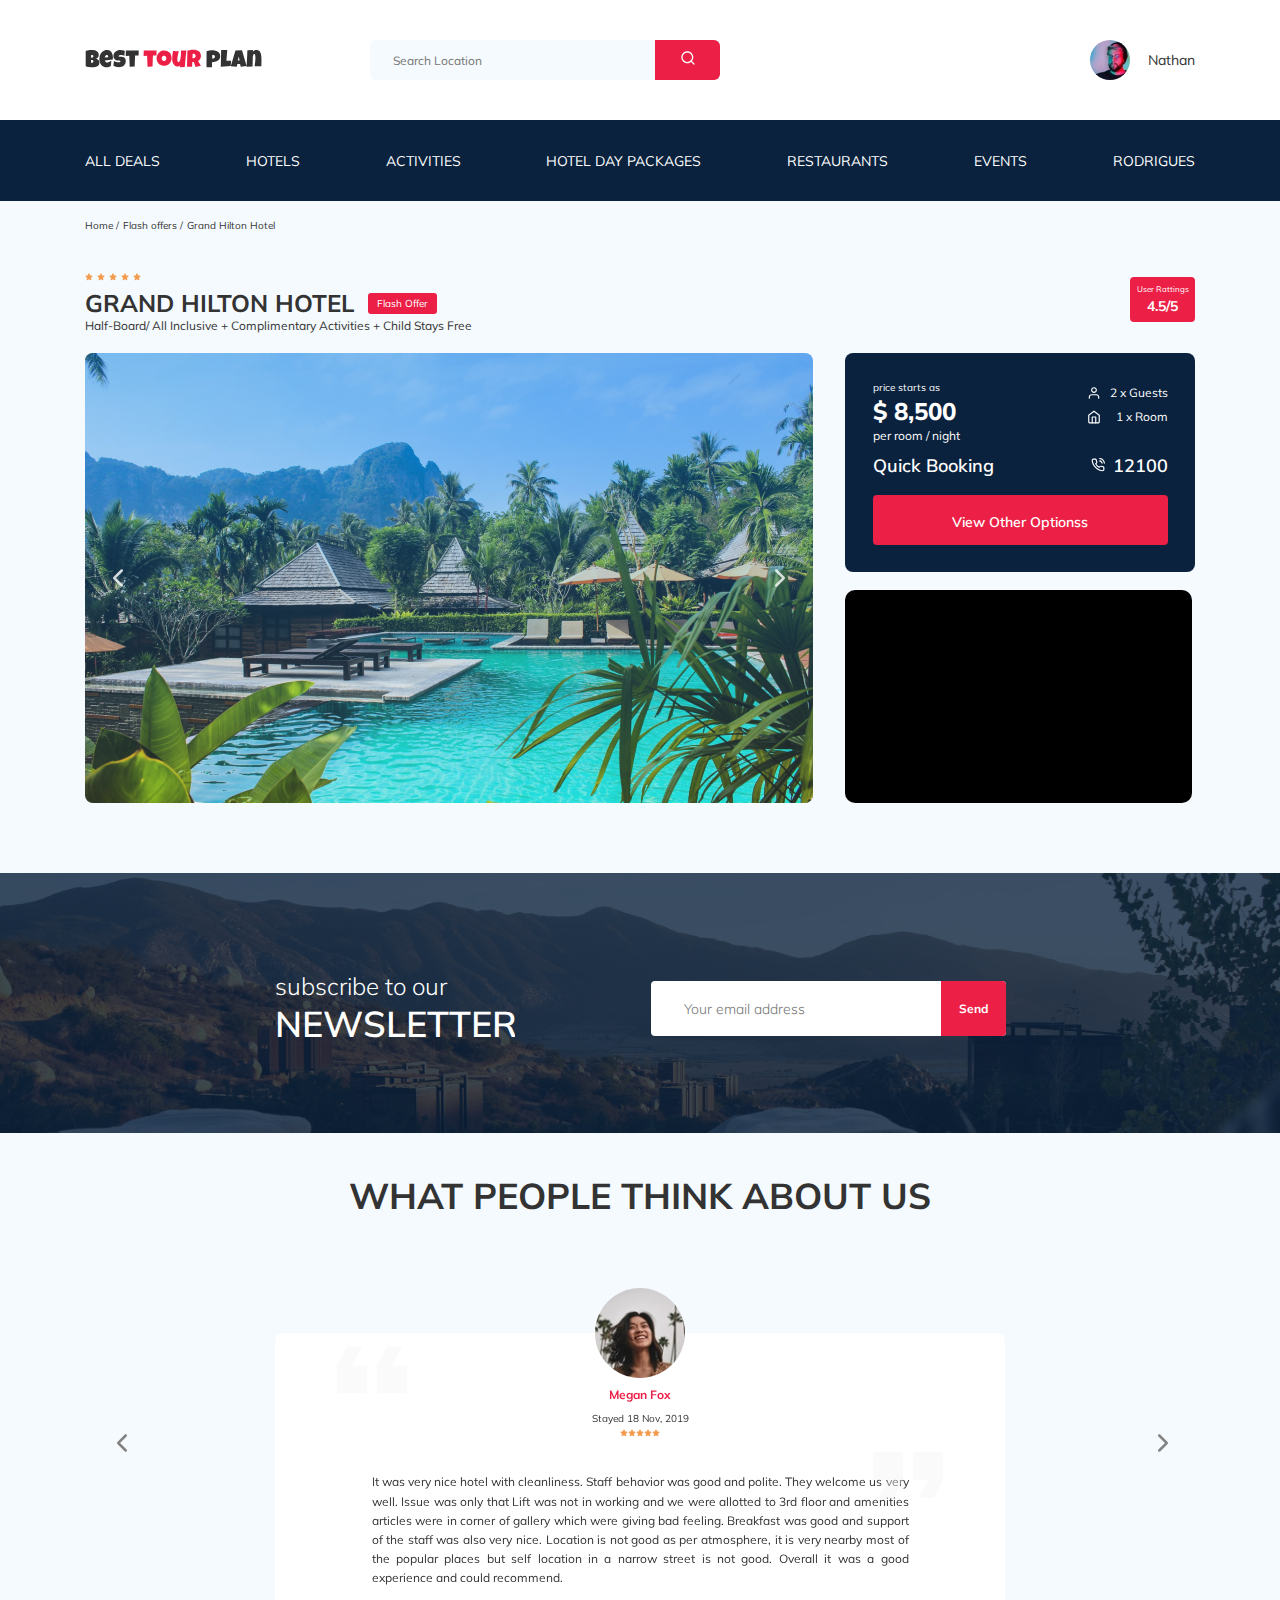
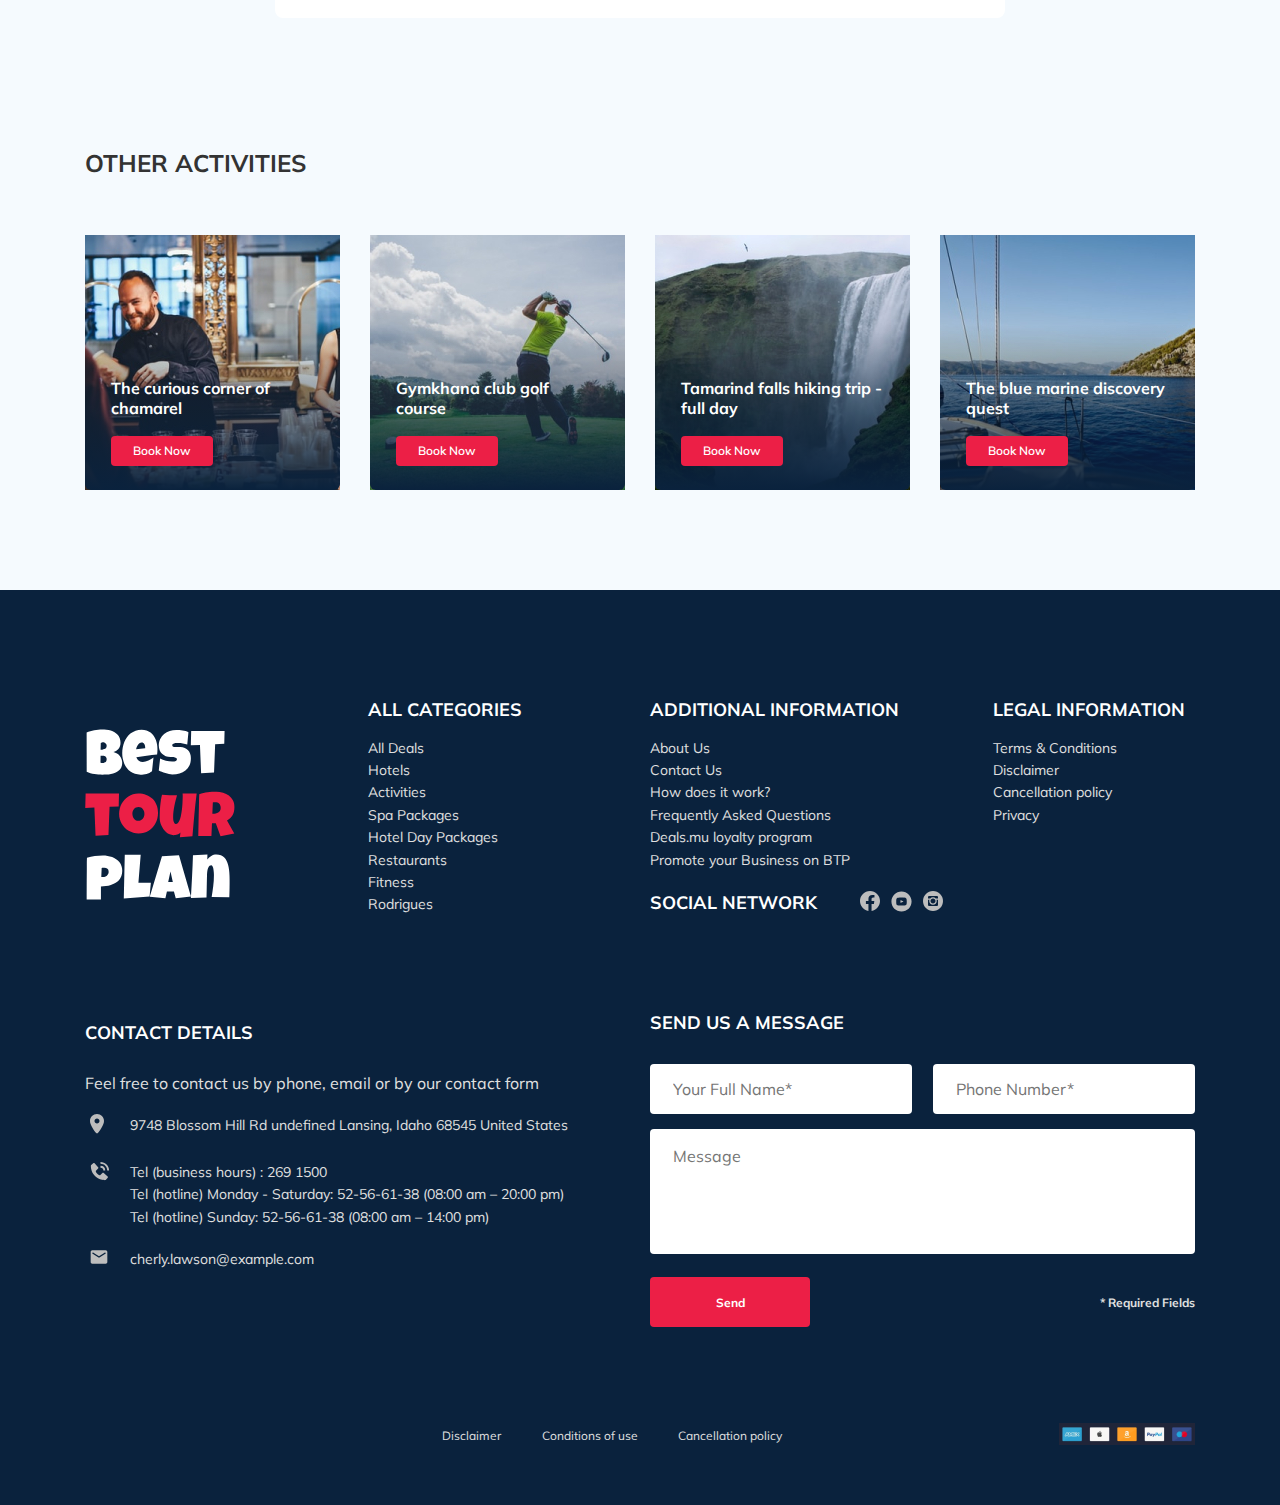
==== commit 7e2de560: "create: modal window" ====
--- a/index.html
+++ b/index.html
@@ -162,7 +162,7 @@
                 <span class="booking__num">12100</span>
               </a>
             </div>
-            <button class="booking__button button">View Other Optionss</button>
+            <button data-toggle="modal" data-href="#booking-modal" class="booking__button button">View Other Optionss</button>
   
             <!-- /.booking__call-center -->
           </div>
@@ -183,9 +183,9 @@
         subscribe to our
         <span class="newsletter__title-strong">Newsletter</span>
       </h2>
-      <form action="#" class="subscribe newsletter__subscribe">
-        <input type="text" class="subscribe__input" placeholder="Your email address">
-        <button class="subscribe__button">Send</button>
+      <form action="send.php" method="POST" class="subscribe newsletter__subscribe">
+        <input name="email" type="text" class="subscribe__input" placeholder="Your email address">
+        <button class="subscribe__button" type="submit">Send</button>
       </form>
     </div>
     <!-- /.newsletter-wrapper -->
@@ -411,18 +411,20 @@
         <!-- /.footer__contact-details -->
         <div class="footer__contact-form">
           <h3 class="footer__title footer__title--mb-3">Send us a message</h3>
-          <form action="#" class="footer__form">
+          <form action="send.php" method="POST" class="form footer__form">
             <input 
             type="text" 
             class="input footer__input"
             placeholder="Your Full Name*"
+            name="name"
             ><input 
             type="text" 
             class="input footer__input"
             placeholder="Phone Number*"
+            name="phone"
             >
-            <textarea placeholder="Message" cols="30" rows="10" class="footer__message"></textarea>
-            <button class="footer__button" type="submit">Send</button>
+            <textarea placeholder="Message" cols="30" rows="10" class="message footer__message" name="message"></textarea>
+            <button class="button footer__button" type="submit">Send</button>
             <span class="footer__info">* Required Fields</span>
           </form>
         </div>
@@ -430,9 +432,9 @@
       <!-- /.footer-wrapper -->
       <div class="footer__conditions">
           <ul class="footer__list footer__conditions-list">
-            <li class="footer__item footer__conditions-list-item">Disclaimer</li>
-            <li class="footer__item footer__conditions-list-item">Conditions of use</li>
-            <li class="footer__item footer__conditions-list-item">Cancellation policy</li>
+            <li class="footer__item footer__conditions-list-item"><a href="#" class="footer__conditions-link">Disclaimer</a></li>
+            <li class="footer__item footer__conditions-list-item"><a href="#" class="footer__conditions-link">Conditions of use</a></li>
+            <li class="footer__item footer__conditions-list-item"><a href="#" class="footer__conditions-link">Cancellation policy</a></li>
           </ul>
           <div class="footer__cards">
             <img src="image/footer-conditions/footer-cards.png" alt="Cards">
@@ -441,6 +443,42 @@
       <!-- /.container -->
     </div>
   </footer>
+  <div class="modal" id="booking-modal">
+    <div class="modal__overlay"></div>
+    <!-- /.modal__overlay -->
+    <div class="modal__dialog">
+      <a href="#" class="modal__close">
+        <img src="image/modal/close.svg" alt="icon: close">
+      </a>
+      <h3 class="modal__title footer__title--mb-3">Booking</h3>
+      <form action="send.php" method="POST" class="form modal__form">
+        <input 
+        type="text" 
+        class="input modal__input"
+        placeholder="Your Full Name*"
+        name="name"
+        >
+        <input 
+        type="text" 
+        class="input modal__input"
+        placeholder="Phone Number*"
+        name="phone"
+        >
+        <input 
+        type="text" 
+        class="input modal__input"
+        placeholder="Email*"
+        name="email"
+        >
+        <textarea placeholder="Message" cols="30" rows="10" class="message modal__message" name="message"></textarea>
+        <button class="button modal__button" type="submit">Send</button>
+        <span class="modal__info">* Required Fields</span>
+      </form>
+    </div>
+    <!-- /.modal__dialog -->
+  </div>
+  <!-- /.modal -->
+  <script src="js/jquery-3.6.0.min.js"></script>
   <script src="js/swiper-bundle.min.js"></script>
   <script src="js/main.js"></script>
 </body>
--- a/css/style.css
+++ b/css/style.css
@@ -20,6 +20,54 @@
 
 iframe {
   width: 100% !important;
+}
+
+.input {
+  background-color: #fff;
+  border-radius: 4px;
+  border: none;
+  padding: 0 23px;
+  height: 50px;
+}
+
+.message {
+  height: 125px;
+  width: 540 px;
+  background-color: #fff;
+  border: none;
+  border-radius: 4px;
+  padding: 18px 23px;
+}
+
+.button {
+  min-width: 160px;
+  height: 50px;
+  padding: 18px;
+  font-weight: bold;
+  font-size: 12px;
+  line-height: 15px;
+  color: #fff;
+  background-color: #EC1F46;
+  border: none;
+  border-radius: 4px;
+}
+
+.logo {
+  cursor: pointer;
+}
+
+.form {
+  display: -webkit-box;
+  display: -ms-flexbox;
+  display: flex;
+  -webkit-box-align: center;
+      -ms-flex-align: center;
+          align-items: center;
+  -webkit-box-pack: justify;
+      -ms-flex-pack: justify;
+          justify-content: space-between;
+  -ms-flex-wrap: wrap;
+      flex-wrap: wrap;
 }
 
 .navbar {
@@ -792,7 +840,7 @@
   border: 0;
   background-color: #EC1F46;
   color: #fff;
-  curosor: pointer;
+  cursor: pointer;
 }
 
 .map {
@@ -896,6 +944,7 @@
   color: #fff;
   width: 65px;
   overflow: hidden;
+  cursor: pointer;
 }
 
 .reviews {
@@ -1210,20 +1259,6 @@
   grid-column: span 2;
 }
 
-.footer__form {
-  display: -webkit-box;
-  display: -ms-flexbox;
-  display: flex;
-  -webkit-box-align: center;
-      -ms-flex-align: center;
-          align-items: center;
-  -webkit-box-pack: justify;
-      -ms-flex-pack: justify;
-          justify-content: space-between;
-  -ms-flex-wrap: wrap;
-      flex-wrap: wrap;
-}
-
 .footer__ul {
   padding: 0;
   margin: 0;
@@ -1277,23 +1312,12 @@
 }
 
 .footer__input {
-  background-color: #fff;
-  border-radius: 4px;
-  border: none;
-  padding: 0 23px;
-  height: 50px;
   margin-bottom: 15px;
   -ms-flex-preferred-size: 48%;
       flex-basis: 48%;
 }
 
 .footer__message {
-  height: 125px;
-  width: 540 px;
-  background-color: #fff;
-  border: none;
-  border-radius: 4px;
-  padding: 18px 23px;
   -ms-flex-preferred-size: 100%;
       flex-basis: 100%;
   margin-bottom: 23px;
@@ -1301,16 +1325,7 @@
 }
 
 .footer__button {
-  min-width: 160px;
-  height: 50px;
-  padding: 18px;
-  font-weight: bold;
-  font-size: 12px;
-  line-height: 15px;
-  color: #fff;
-  background-color: #EC1F46;
-  border: none;
-  border-radius: 4px;
+  cursor: pointer;
 }
 
 .footer__info {
@@ -1351,6 +1366,11 @@
   line-height: 15px;
 }
 
+.footer__conditions-link {
+  text-decoration: none;
+  color: inherit;
+}
+
 .footer__cards {
   margin-left: 277px;
 }
@@ -1359,6 +1379,83 @@
   text-decoration: none;
   color: inherit;
   cursor: pointer;
+}
+
+.modal__overlay {
+  position: fixed;
+  top: 0;
+  bottom: 0;
+  right: 0;
+  left: 0;
+  background-color: rgba(0, 143, 223, 0.39);
+  z-index: 100;
+  visibility: hidden;
+  opacity: 0;
+  -webkit-transition: opacity 0.2s;
+  transition: opacity 0.2s;
+}
+
+.modal__overlay--visible {
+  visibility: visible;
+  opacity: 1;
+}
+
+.modal__dialog {
+  position: fixed;
+  top: 50%;
+  left: 50%;
+  max-width: 478px;
+  padding: 33px 88px;
+  -webkit-transform: translate(-50%, -50%);
+          transform: translate(-50%, -50%);
+  border-radius: 8px;
+  background-color: #0A223D;
+  color: #fff;
+  z-index: 101;
+  visibility: hidden;
+  opacity: 0;
+  -webkit-transition: opacity 0.2s;
+  transition: opacity 0.2s;
+}
+
+.modal__dialog--visible {
+  visibility: visible;
+  opacity: 1;
+}
+
+.modal__close {
+  position: absolute;
+  right: 17px;
+  top: 18px;
+  text-decoration: none;
+  cursor: pointer;
+}
+
+.modal__input {
+  width: 100%;
+  margin-bottom: 15px;
+}
+
+.modal__message {
+  width: 100%;
+  height: 123px;
+  margin-bottom: 15px;
+}
+
+.modal__info {
+  font-weight: bold;
+  font-size: 12px;
+  line-height: 15px;
+  color: #E0E0E0;
+}
+
+.modal__title {
+  font-weight: bold;
+  font-size: 18px;
+  line-height: 23px;
+  text-transform: uppercase;
+  margin-bottom: 15px;
+  text-align: center;
 }
 
 @media (max-width: 1200px) {
@@ -1759,6 +1856,9 @@
   .container {
     max-width: 280px;
   }
+  .navbar--mobile_fixed {
+    max-width: 320px;
+  }
   .hotel__right {
     min-height: 470px;
   }
@@ -1788,6 +1888,11 @@
     grid-row: 1;
     -ms-grid-column: 1;
     grid-column: 1;
+  }
+  .footer__title {
+    max-width: 280px;
+    margin-bottom: 16px;
+    margin-right: 0;
   }
   .footer__social-network {
     -ms-grid-row: 2;
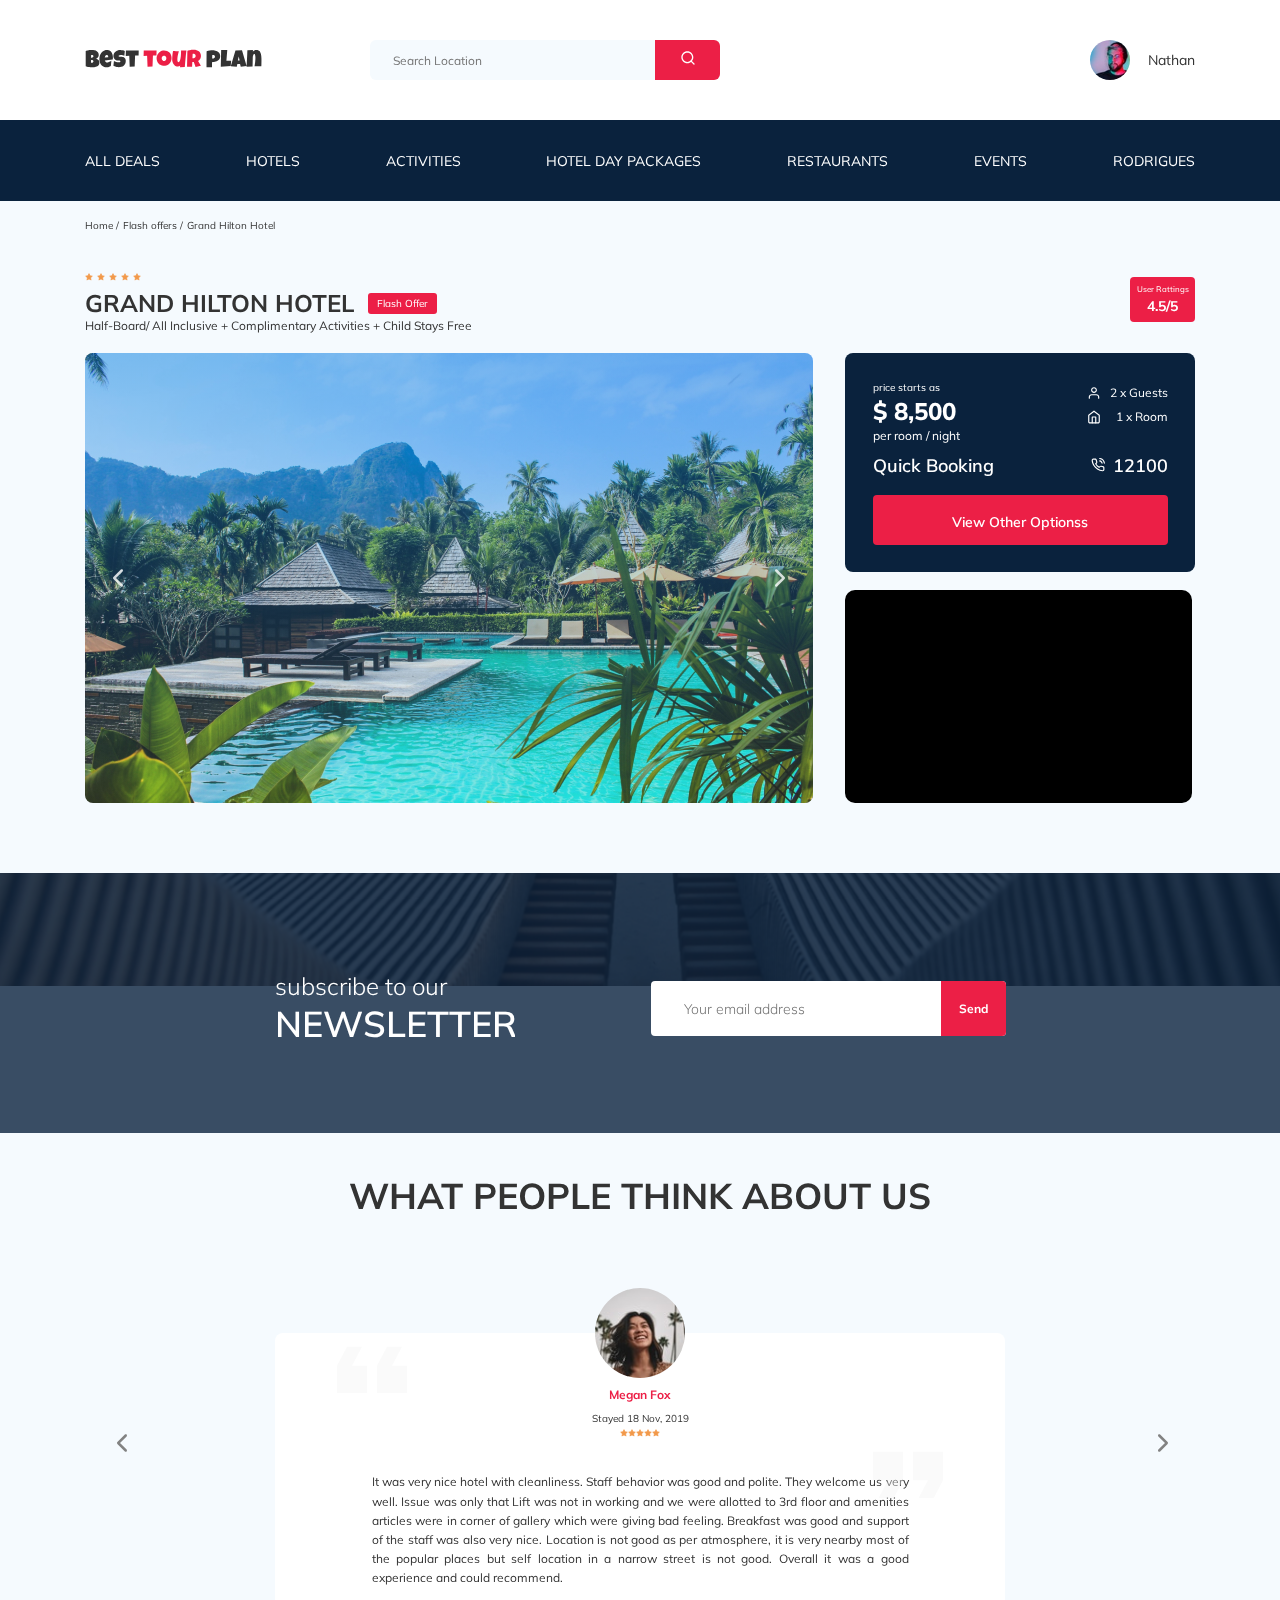
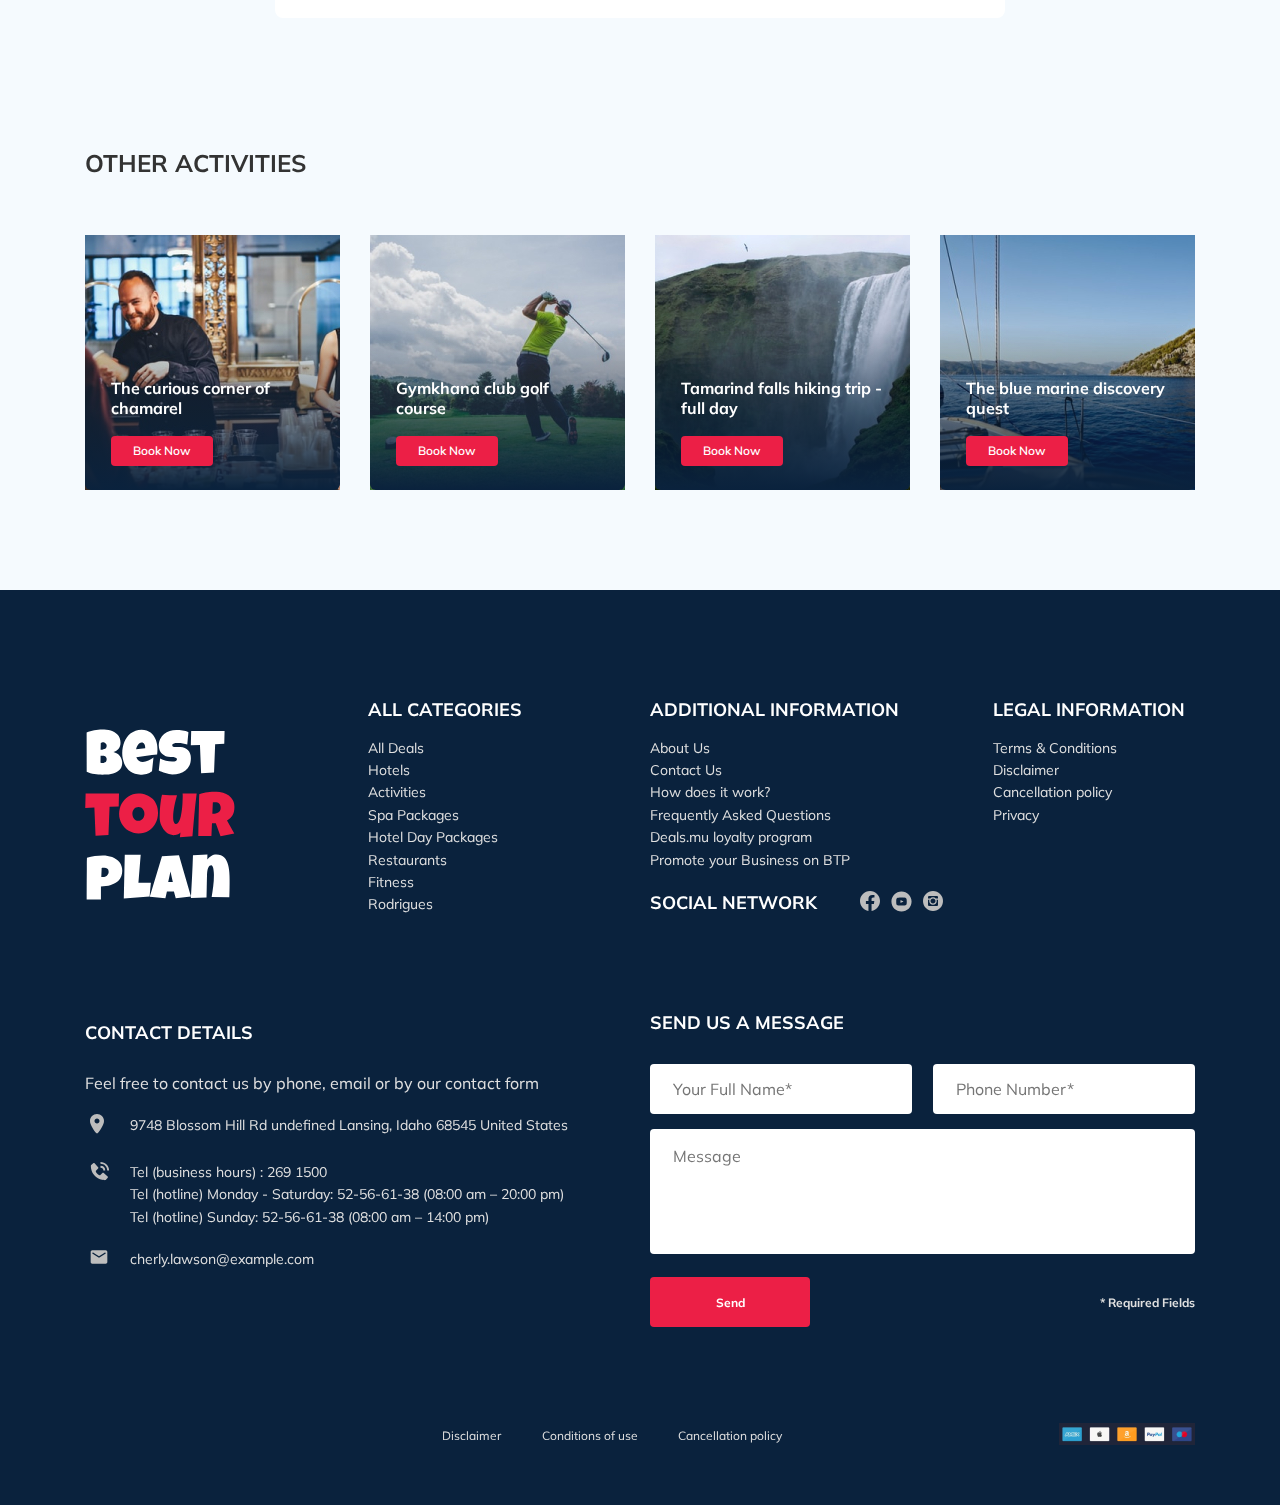
==== commit e246c7e0: "create: newsletter parallax effect." ====
--- a/index.html
+++ b/index.html
@@ -177,7 +177,13 @@
       <!-- /.hotel__grid -->
       </div>
   </section>
-  <section class="newsletter">
+  <section class="other">
+    <div class="container">
+      <div class="other__grid">
+      </div>
+    </div>
+  </section>
+  <section class="newsletter" data-parallax="scroll" data-image-src="image/newsletter.jpg">
     <div class="newsletter__wrapper">
       <h2 class="newsletter__title">
         subscribe to our
@@ -395,16 +401,16 @@
                 <img class="footer__icon" src="image/footer-list/phone-call.svg" alt="icon: phone-call">
               </div>
               <span class="phone__num">
-                Tel (business hours) : <a href="#" class="phone__num-link">269 1500</a> <br>
-                Tel (hotline) Monday - Saturday: <a href="#" class="phone__num-link">52-56-61-38</a> (08:00 am – 20:00 pm) <br>
-                Tel (hotline) Sunday: <a href="#" class="phone__num-link">52-56-61-38</a> (08:00 am – 14:00 pm)
+                Tel (business hours) : <a href="tel:269 1500" class="phone__num-link">269 1500</a> <br>
+                Tel (hotline) Monday - Saturday: <a href="tel:52-56-61-38" class="phone__num-link">52-56-61-38</a> (08:00 am – 20:00 pm) <br>
+                Tel (hotline) Sunday: <a href="tel:52-56-61-38" class="phone__num-link">52-56-61-38</a> (08:00 am – 14:00 pm)
               </span>
               </li>
             <li class="footer__item footer__item--mb-2">
               <div class="footer__icon-wrapper">
                 <img class="footer__icon" src="image/footer-list/email.svg" alt="icon: email">
               </div>
-              cherly.lawson@example.com
+              <a href="mailto:cherly.lawson@example.com" class="phone__num-link">cherly.lawson@example.com</a>
             </li>
           </ul>
         </div>
@@ -481,5 +487,7 @@
   <script src="js/jquery-3.6.0.min.js"></script>
   <script src="js/swiper-bundle.min.js"></script>
   <script src="js/main.js"></script>
+  <script src="https://ajax.googleapis.com/ajax/libs/jquery/1.11.0/jquery.min.js"></script>
+  <script src="js/parallax.min.js"></script>
 </body>
 </html> --- a/css/style.css
+++ b/css/style.css
@@ -858,10 +858,7 @@
 .newsletter {
   position: relative;
   padding: 98px 0 87px 0;
-  background-image: url(../image/newsletter.jpg);
-  background-size: cover;
-  background-repeat: no-repeat;
-  background-position: center;
+  background: transparent;
 }
 
 .newsletter:before {
@@ -1662,6 +1659,7 @@
     right: 0;
     bottom: 0;
     padding-top: 30px;
+    overflow: scroll;
   }
   .navbar__bottom--vivible {
     display: block;
@@ -1946,5 +1944,8 @@
   .card {
     width: 100%;
   }
+  .search__input {
+    max-width: 280px;
+  }
 }
 /*# sourceMappingURL=style.css.map */